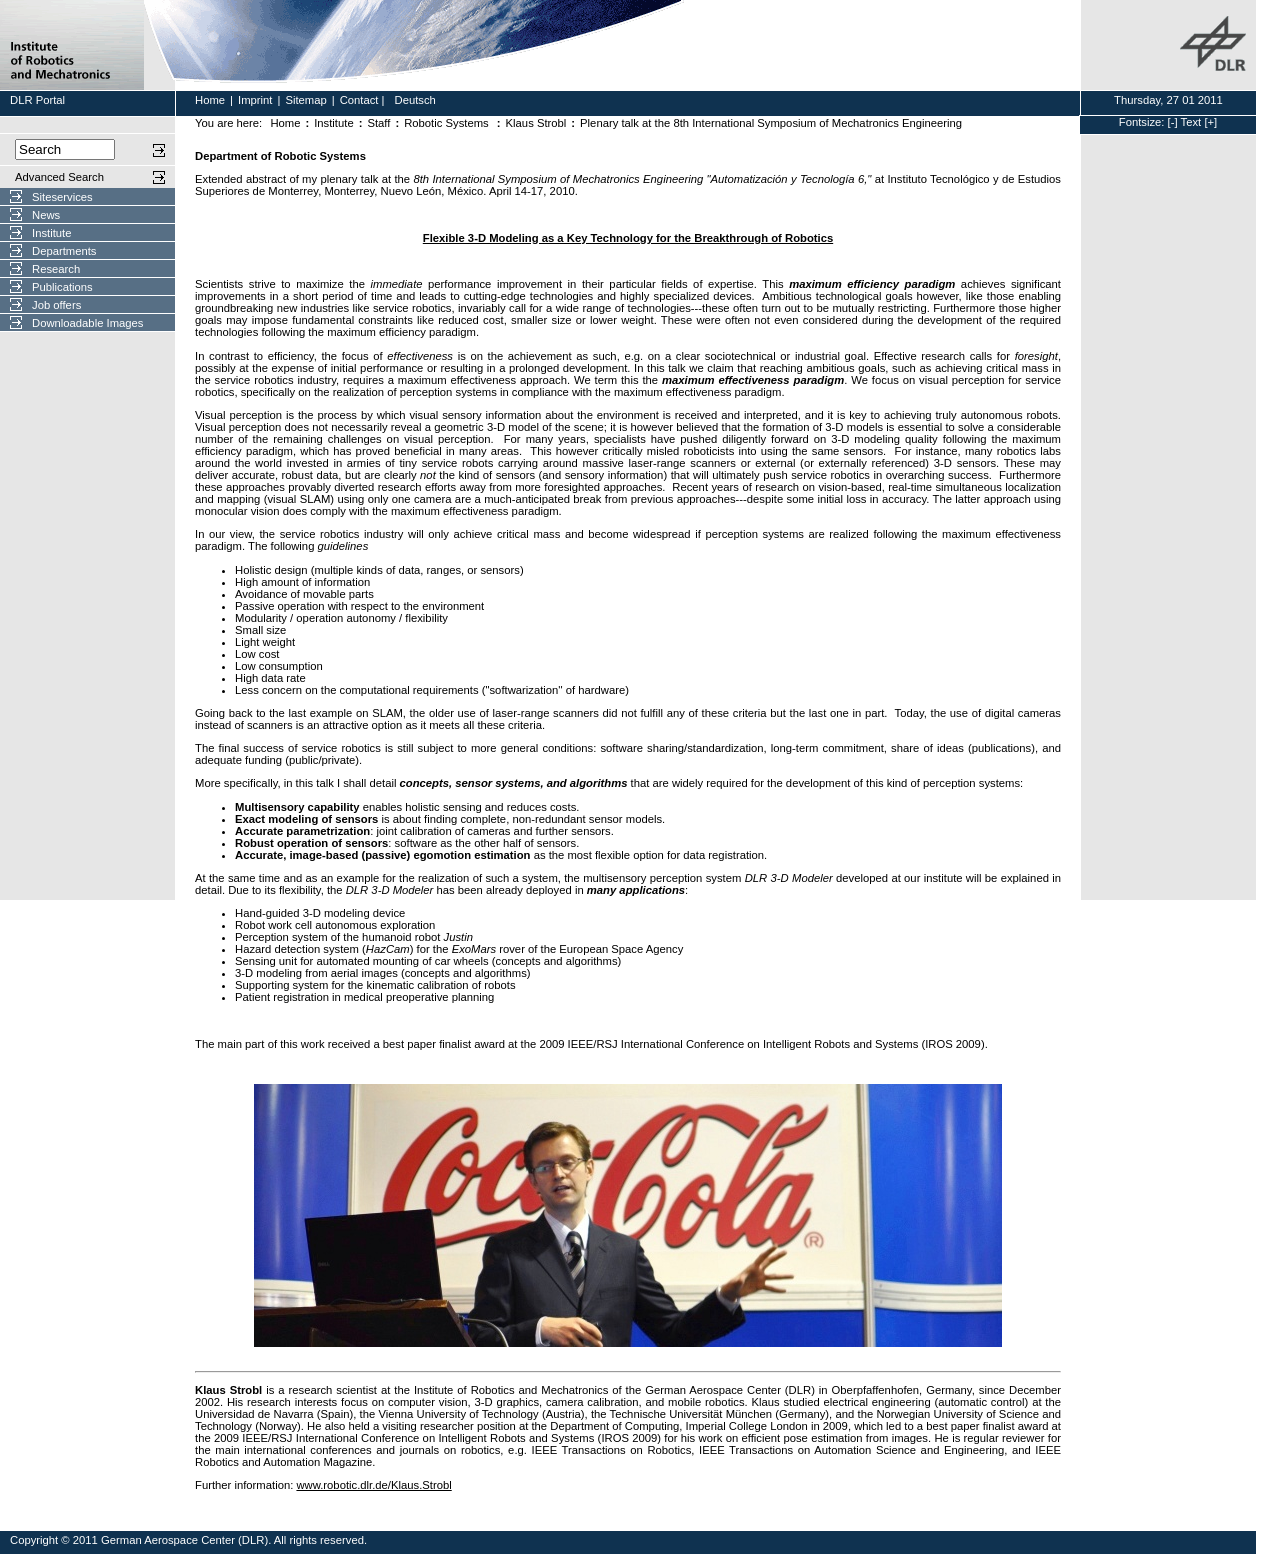
==== klaus.strobl_at6.html @ 9227694e "Add at6 subpage" ====
<!DOCTYPE html PUBLIC "-//W3C//DTD HTML 4.0 Transitional//EN">
<html><head>

<meta http-equiv="Content-Type" content="text/html; charset=windows-1252">
<!-- 
	This website is powered by TYPO3 - inspiring people to share!
	TYPO3 is a free open source Content Management Framework initially created by Kasper Skaarhoj and licensed under GNU/GPL.
	TYPO3 is copyright 1998-2012 of Kasper Skaarhoj. Extensions are copyright of their respective owners.
	Information and contribution at http://typo3.com/ and http://typo3.org/
-->

<!-- base href="http://www.robotic.dlr.de/" -->

<title>DLR Institute of Robotics and Mechatronics: Plenary talk at the 8th International Symposium of Mechatronics Engineering</title>
<meta name="generator" content="TYPO3 4.4 CMS">

<link rel="stylesheet" type="text/css" href="klaus.strobl_at6_files/stylesheet_f0e260846d.css" media="all">



<script src="klaus.strobl_at6_files/javascript_93077bb238.js" type="text/javascript"></script>


<meta name="generator" content="contentXXL Business Content Management System  3.80.2917.25152.1975(.net3.5, AnyCpu, Release) / contentXXL International GmbH / www.contentxxl.de">

        
		<script type="text/javascript">var baseurl='http://www.dlr.de/rm/en/';var tabid=3749;</script>
        
        <link href="klaus.strobl_at6_files/styles.css" type="text/css" rel="stylesheet" media="all">
        <link href="klaus.strobl_at6_files/print.css" type="text/css" rel="stylesheet" media="print">
        

<link rel="stylesheet" type="text/css" href="klaus.strobl_at6_files/styles_002.css">

<link rel="stylesheet" type="text/css" href="klaus.strobl_at6_files/nn.css">

<style type="text/css">
  body { font-size:84%; }
</style>

<script src="klaus.strobl_at6_files/flashdetection.js" type="text/javascript"></script>
<script src="klaus.strobl_at6_files/sizewindow.js" type="text/javascript"></script>
<script src="klaus.strobl_at6_files/mouseover.js" type="text/javascript"></script>

		<script src="klaus.strobl_at6_files/xxlfunctions.js" type="text/javascript"></script>
</head>
<body style="font-size: 84%;" class="dlr" onload="doOnLoad();">

    
    <form name="ctrl0" method="post" action="http://www.dlr.de/rm/en/desktopdefault.aspx" id="ctrl0" enctype="multipart/form-data">
<div>
<input name="__EVENTTARGET" id="__EVENTTARGET" value="" type="hidden">
<input name="__EVENTARGUMENT" id="__EVENTARGUMENT" value="" type="hidden">
<input name="__VIEWSTATE" id="__VIEWSTATE" value="/[base64]" type="hidden">
</div>

<script type="text/javascript">
//<![CDATA[
var theForm = document.forms['ctrl0'];
if (!theForm) {
    theForm = document.ctrl0;
}
function __doPostBack(eventTarget, eventArgument) {
    if (!theForm.onsubmit || (theForm.onsubmit() != false)) {
        theForm.__EVENTTARGET.value = eventTarget;
        theForm.__EVENTARGUMENT.value = eventArgument;
        theForm.submit();
    }
}
//]]>
</script>


    <input name="pathinfo" value="/" type="hidden">
    

<!--
www.dlr.de
xxlfe01.intra.dlr.de
27/01/2011 15:08:00
\\bihmossfs1.intra.dlr.de\ContentXXL\portaldata\52\
-->

<script language="VBScript" type="text/vbscript">
<!-- // Visual basic helper required to detect Flash Player ActiveX control version information
Function VBGetSwfVer(j)
  on error resume next
  Dim swControl, swVersion
  swVersion = 0
  
  set swControl = CreateObject("ShockwaveFlash.ShockwaveFlash." + CStr(j))
  if (IsObject(swControl)) then
    swVersion = swControl.GetVariable("$version")
  end if
  VBGetSwfVer = swVersion
End Function
// -->
</script>


<script language="javascript" type="text/javascript">hasReqestedVersion = DetectFlashVer(0, 0, 0);
</script>




<div style="width: 1056px;" id="dlrHeader" class="bg-metal"><!--###dlrHeader### begin -->
    <div class="headerleft"><!--###headerleft### begin --><a href="http://www.dlr.de/rm/en/desktopdefault.aspx/"><img src="klaus.strobl_at6_files/institutslogo_en.gif" alt="" height="90" border="0" width="144"></a><!--###headerleft### end --></div>
    <div id="ctl00_headermiddlepane" class="headermiddle" style="width:540px;height:90px;vertical-align:top;text-align:left;"><!--###ctl00_headermiddlepane### begin -->




<img title="" alt="" src="klaus.strobl_at6_files/kopfbild_standard.gif" height="90" border="0" hspace="0" width="540">

<!--###ctl00_headermiddlepane### end --></div>
    <div class="headerright"><!--###headerright### begin --><a href="http://www.dlr.de/en" target="_blank"><img src="klaus.strobl_at6_files/dlr_logo.gif" alt="DLR Logo" height="90" border="0" width="66"></a><!--###headerright### end --></div>
<!--###dlrHeader### end --></div>  
<div style="width: 1056px;" id="dlrSiteservice"><!--###dlrSiteservice### begin -->
    <div class="leftsiteservicepane bgc0 border-trb"><!--###leftsiteservicepane bgc0 border-trb### begin --><div class="paddingsiteservicetop"><!--###paddingsiteservicetop### begin --><a style="color:white;" href="http://www.dlr.de/en" class="norm" target="_blank">DLR Portal</a><!--###paddingsiteservicetop### end --></div><!--###leftsiteservicepane bgc0 border-trb### end --></div>
    <div class="siteservicepane bgc0 border-tb"><!--###siteservicepane bgc0 border-tb### begin --><div style="padding-left:195px;padding-right:195px;"><div id="ctl00_siteservicepane" class="paddingsiteservicetop"><!--###ctl00_siteservicepane### begin -->


<span class="paddingsiteservicesides"><a class="siteservice norm" href="http://www.dlr.de/rm/en/desktopdefault.aspx/">Home</a></span><span class="paddingsiteservicesides">|</span><span class="paddingsiteservicesides"><a class="siteservice norm" href="http://www.dlr.de/rm/en/desktopdefault.aspx/tabid-3752/">Imprint</a></span><span class="paddingsiteservicesides">|</span><span class="paddingsiteservicesides"><a class="siteservice norm" href="http://www.dlr.de/rm/en/desktopdefault.aspx/tabid-3753/">Sitemap</a></span><span class="paddingsiteservicesides">|</span><span class="paddingsiteservicesides"><a class="siteservice norm" href="http://www.dlr.de/rm/en/desktopdefault.aspx/tabid-3754/">Contact</a></span>
<span class="paddingsiteservicesides" style="margin-left: -5px;PADDING-right: 10px;">|</span><span style="PADDING-RIGHT: 10px"><a class="siteservice norm" href="http://www.robotic.dlr.de/fileadmin/de/desktopdefault.aspx/">Deutsch</a></span>
<!--###ctl00_siteservicepane### end --></div></div><!--###siteservicepane bgc0 border-tb### end --></div>
    <div class="datepane bgc0 border-tbl"><!--###datepane bgc0 border-tbl### begin --><div class="paddingsiteservicetop fixfontsize"><!--###paddingsiteservicetop fixfontsize### begin -->Thursday, 27 01 2011<!--###paddingsiteservicetop fixfontsize### end --></div><!--###datepane bgc0 border-tbl### end --></div>
<!--###dlrSiteservice### end --></div>
<div style="width: 1056px;" id="dlrBreadcrumb"><!--###dlrBreadcrumb### begin -->
    <div class="leftbreadcrumbpane bg-metal border-r"><!--###leftbreadcrumbpane bg-metal border-r### begin -->&nbsp;<!--###leftbreadcrumbpane bg-metal border-r### end --></div>
    <div id="ctl00_breadcrumbpane" class="breadcrumbpane bg-metal"><!--###ctl00_breadcrumbpane### begin --> 
<div class="paddingbreadcrumbtop" style="PADDING-RIGHT: 195px; PADDING-LEFT: 195px"><!--###paddingbreadcrumbtop### begin -->
<span class="breadcrumbtext">You are here:</span>
<a class="breadcrumbtitle norm" href="http://www.dlr.de/rm/en/desktopdefault.aspx/tabid-3749/">Home</a><span class="breadcrumbspacer">:</span><a class="breadcrumbtitle norm" href="http://www.dlr.de/rm/en/desktopdefault.aspx/tabid-3757/">Institute</a><span class="breadcrumbspacer">:</span><a class="breadcrumbtitle norm" href="http://www.dlr.de/rm/en/desktopdefault.aspx/tabid-3764/">Staff</a><span class="breadcrumbspacer">:</span><a class="breadcrumbtitle norm" href="http://www.dlr.de/rm/en/desktopdefault.aspx/tabid-3858/">Robotic Systems </a><span class="breadcrumbspacer">:</span><a href="http://www.robotic.dlr.de/Klaus.Strobl/" target="_top" onfocus="blurLink(this);" class="breadcrumbtitle norm">Klaus Strobl</a><span class="breadcrumbspacer">:</span><a href="http://www.robotic.dlr.de/264/" target="_top" onfocus="blurLink(this);" class="breadcrumbtitle norm">Plenary talk at the 8th International Symposium of Mechatronics Engineering</a><!--###paddingbreadcrumbtop### end --></div>
<!--###ctl00_breadcrumbpane### end --></div>
   <div class="sizepane bgc0 border-bl" style="text-align:center;"><!--###sizepane bgc0 border-bl### begin -->Fontsize: <a class="siteservice norm" href="javascript:fs(-1);refresh();">[-]</a>  <a class="siteservice norm" href="javascript:fs(84);refresh();">Text</a> <a class="siteservice norm" href="javascript:fs(1);refresh();">[+]</a><!--###sizepane bgc0 border-bl### end --></div>
<!--###dlrBreadcrumb### end --></div>
<div style="width: 1056px;" id="dlrContent"><!--###dlrContent### begin -->
  <div id="ctl00_leftpane" style="position:relative" class="leftpane"><!--###ctl00_leftpane### begin -->




 <!--Module_7-->
<div class="searchform bg-metal border-tb"><!--###searchform bg-metal border-tb### begin -->
<div style="PADDING-BOTTOM: 5px"><input name="ctl00$ctl01$ctl00$go" id="ctl00_ctl01_ctl00_go" src="klaus.strobl_at6_files/next_d.gif" style="border-width:0px;float:right;margin-right:10px;margin-TOP: 5px" type="image"> <input name="ctl00$ctl01$ctl00$query_string" id="ctl00_ctl01_ctl00_query_string" onfocus="this.value='';" value="Search" onkeydown="javascript:keyhandler2('ctl00$ctl01$ctl00$go')" style="width:100px;" type="text"></div><!--###searchform bg-metal border-tb### end --></div>

<table id="ctl00_ctl02_cdvBigView_ctl00" style="width:100%;border-collapse:collapse;" border="0" cellpadding="0" cellspacing="0">
	<tbody><tr>
		<td valign="top"> 
<div class="searchform bg-metal" style="PADDING-BOTTOM: 5px"><!--###searchform bg-metal### begin --><a href="http://www.dlr.de/rm/en/desktopdefault.aspx/tabid-3778/"><img style="FLOAT: right; MARGIN-RIGHT: 10px" alt="" src="klaus.strobl_at6_files/next_d.gif" border="0"></a><a class="fontcolor0 norm" href="http://www.dlr.de/rm/en/desktopdefault.aspx/tabid-3778/">Advanced Search</a><!--###searchform bg-metal### end --></div></td>
	</tr>
</tbody></table> 
<div>


 
<table border="0" cellpadding="0" cellspacing="0" width="100%">
<tbody>
<tr>
<td class="bgcl0 border-b" align="right" width="22">
<div class="space-menu"><!--###space-menu### begin --><a class="siteservice norm" href="http://www.dlr.de/rm/en/desktopdefault.aspx/tabid-3750/"><img alt="" src="klaus.strobl_at6_files/next_w.gif" border="0"></a><!--###space-menu### end --></div></td>
<td class="bgcl0 border-b">
<div class="space-menu"><!--###space-menu### begin --><a class="siteservice norm" href="http://www.dlr.de/rm/en/desktopdefault.aspx/tabid-3750/">Siteservices </a><!--###space-menu### end --></div></td></tr></tbody></table> 
<table border="0" cellpadding="0" cellspacing="0" width="100%">
<tbody>
<tr>
<td class="bgcl0 border-b" align="right" width="22">
<div class="space-menu"><!--###space-menu### begin --><a class="siteservice norm" href="http://www.dlr.de/rm/en/desktopdefault.aspx/tabid-3755/"><img alt="" src="klaus.strobl_at6_files/next_w.gif" border="0"></a><!--###space-menu### end --></div></td>
<td class="bgcl0 border-b">
<div class="space-menu"><!--###space-menu### begin --><a class="siteservice norm" href="http://www.dlr.de/rm/en/desktopdefault.aspx/tabid-3755/">News </a><!--###space-menu### end --></div></td></tr></tbody></table> 
<table border="0" cellpadding="0" cellspacing="0" width="100%">
<tbody>
<tr>
<td class="bgcl0 border-b" align="right" width="22">
<div class="space-menu"><!--###space-menu### begin --><a class="siteservice norm" href="http://www.dlr.de/rm/en/desktopdefault.aspx/tabid-3757/"><img alt="" src="klaus.strobl_at6_files/next_w.gif" border="0"></a><!--###space-menu### end --></div></td>
<td class="bgcl0 border-b">
<div class="space-menu"><!--###space-menu### begin --><a class="siteservice norm" href="http://www.dlr.de/rm/en/desktopdefault.aspx/tabid-3757/">Institute </a><!--###space-menu### end --></div></td></tr></tbody></table> 
<table border="0" cellpadding="0" cellspacing="0" width="100%">
<tbody>
<tr>
<td class="bgcl0 border-b" align="right" width="22">
<div class="space-menu"><!--###space-menu### begin --><a class="siteservice norm" href="http://www.dlr.de/rm/en/desktopdefault.aspx/tabid-3763/"><img alt="" src="klaus.strobl_at6_files/next_w.gif" border="0"></a><!--###space-menu### end --></div></td>
<td class="bgcl0 border-b">
<div class="space-menu"><!--###space-menu### begin --><a class="siteservice norm" href="http://www.dlr.de/rm/en/desktopdefault.aspx/tabid-3763/">Departments </a><!--###space-menu### end --></div></td></tr></tbody></table> 
<table border="0" cellpadding="0" cellspacing="0" width="100%">
<tbody>
<tr>
<td class="bgcl0 border-b" align="right" width="22">
<div class="space-menu"><!--###space-menu### begin --><a class="siteservice norm" href="http://www.dlr.de/rm/en/desktopdefault.aspx/tabid-3758/"><img alt="" src="klaus.strobl_at6_files/next_w.gif" border="0"></a><!--###space-menu### end --></div></td>
<td class="bgcl0 border-b">
<div class="space-menu"><!--###space-menu### begin --><a class="siteservice norm" href="http://www.dlr.de/rm/en/desktopdefault.aspx/tabid-3758/">Research </a><!--###space-menu### end --></div></td></tr></tbody></table> 
<table border="0" cellpadding="0" cellspacing="0" width="100%">
<tbody>
<tr>
<td class="bgcl0 border-b" align="right" width="22">
<div class="space-menu"><!--###space-menu### begin --><a class="siteservice norm" href="http://www.dlr.de/rm/en/desktopdefault.aspx/tabid-3760/"><img alt="" src="klaus.strobl_at6_files/next_w.gif" border="0"></a><!--###space-menu### end --></div></td>
<td class="bgcl0 border-b">
<div class="space-menu"><!--###space-menu### begin --><a class="siteservice norm" href="http://www.dlr.de/rm/en/desktopdefault.aspx/tabid-3760/">Publications </a><!--###space-menu### end --></div></td></tr></tbody></table> 
<table border="0" cellpadding="0" cellspacing="0" width="100%">
<tbody>
<tr>
<td class="bgcl0 border-b" align="right" width="22">
<div class="space-menu"><!--###space-menu### begin --><a class="siteservice norm" href="http://www.dlr.de/rm/en/desktopdefault.aspx/tabid-3759/"><img alt="" src="klaus.strobl_at6_files/next_w.gif" border="0"></a><!--###space-menu### end --></div></td>
<td class="bgcl0 border-b">
<div class="space-menu"><!--###space-menu### begin --><a class="siteservice norm" href="http://www.dlr.de/rm/en/desktopdefault.aspx/tabid-3759/">Job offers </a><!--###space-menu### end --></div></td></tr></tbody></table> 
<table border="0" cellpadding="0" cellspacing="0" width="100%">
<tbody>
<tr>
<td class="bgcl0 border-b" align="right" width="22">
<div class="space-menu"><!--###space-menu### begin --><a class="siteservice norm" href="http://www.dlr.de/rm/en/desktopdefault.aspx/tabid-3761/"><img alt="" src="klaus.strobl_at6_files/next_w.gif" border="0"></a><!--###space-menu### end --></div></td>
<td class="bgcl0 border-b">
<div class="space-menu"><!--###space-menu### begin --><a class="siteservice norm" href="http://www.dlr.de/rm/en/desktopdefault.aspx/tabid-3761/">Downloadable Images </a><!--###space-menu### end --></div></td></tr></tbody></table></div>
<div class="border-bottom-module"><!--###border-bottom-module### begin --><!-- --><!--###border-bottom-module### end --></div>
<div class="content-space-bottom"><!--###content-space-bottom### begin --><!-- --><!--###content-space-bottom### end --></div><!--###ctl00_leftpane### end --></div>
  <div id="ctl00_contentpane" style="position: absolute; top: -18px; left: 0px; padding-top: 35px; padding-left: 195px; padding-right: 195px;"><!--###ctl00_contentpane### begin -->
  <strong>Department of Robotic Systems</strong>
  <div id="main"><a id="c338"></a><p align="justify">Extended abstract of my plenary talk at the <i>8th International Symposium of Mechatronics Engineering "Automatizaci�n y Tecnolog�a 6,"</i> at Instituto Tecnol�gico y de Estudios Superiores de Monterrey, Monterrey, Nuevo Le�n, M�xico. April 14-17, 2010.</p>
<p>&nbsp;</p>
<p></p><center><b><u>Flexible 3-D Modeling as a Key Technology for the Breakthrough of Robotics</u></b></center>
<p></p>
<p>&nbsp;</p>
<p align="justify">Scientists strive to maximize the <i>immediate</i> performance improvement in their particular fields of expertise. This <b><i>maximum efficiency paradigm</i></b>
 achieves significant improvements in a short period of time and leads 
to cutting-edge technologies and highly specialized devices.&nbsp; 
Ambitious technological goals however, like those enabling 
groundbreaking new industries like service robotics, invariably call for
 a wide range of technologies---these often turn out to be mutually 
restricting. Furthermore those higher goals may impose fundamental 
constraints like reduced cost, smaller size or lower weight. These were 
often not even considered during the development of the required 
technologies following the maximum efficiency paradigm.</p>
<p align="justify">In contrast to efficiency, the focus of <i>effectiveness</i> is on the achievement as such, e.g. on a clear sociotechnical or industrial goal. Effective research calls for <i>foresight</i>,
 possibly at the expense of initial performance or resulting in a 
prolonged development. In this talk we claim that reaching ambitious 
goals, such as achieving critical mass in the service robotics industry,
 requires a maximum effectiveness approach. We term this the <b><i>maximum effectiveness paradigm</i></b>.
 We focus on visual perception for service robotics, specifically on the
 realization of perception systems in compliance with the maximum 
effectiveness paradigm.</p>
<p align="justify">Visual perception is the process by which visual 
sensory information about the environment is received and interpreted, 
and it is key to achieving truly autonomous robots. Visual perception 
does not necessarily reveal a geometric 3-D model of the scene; it is 
however believed that the formation of 3-D models is essential to solve a
 considerable number of the remaining challenges on visual 
perception.&nbsp; For many years, specialists have pushed diligently 
forward on 3-D modeling quality following the maximum efficiency 
paradigm, which has proved beneficial in many areas.&nbsp; This however 
critically misled roboticists into using the same sensors.&nbsp; For 
instance, many robotics labs around the world invested in armies of tiny
 service robots carrying around massive laser-range scanners or external
 (or externally referenced) 3-D sensors. These may deliver accurate, 
robust data, but are clearly <i>not</i> the kind of sensors (and sensory
 information) that will ultimately push service robotics in overarching 
success.&nbsp; Furthermore these approaches provably diverted research 
efforts away from more foresighted approaches.&nbsp; Recent years of 
research on vision-based, real-time simultaneous localization and 
mapping (visual SLAM) using only one camera are a much-anticipated break
 from previous approaches---despite some initial loss in accuracy. The 
latter approach using monocular vision does comply with the maximum 
effectiveness paradigm.</p>
<p align="justify">In our view, the service robotics industry will only 
achieve critical mass and become widespread if perception systems are 
realized following the maximum effectiveness paradigm. The following <i>guidelines</i></p>
<p></p><ul><li>Holistic design (multiple kinds of data, ranges, or sensors)</li><li>High amount of information</li><li>Avoidance of movable parts</li><li>Passive operation with respect to the environment</li><li>Modularity / operation autonomy / flexibility</li><li>Small size</li><li>Light weight</li><li>Low cost</li><li>Low consumption</li><li>High data rate</li><li>Less concern on the computational requirements ("softwarization'' of hardware)</li></ul>
<p></p>
<p align="justify">Going back to the last example on SLAM, the older use
 of laser-range scanners did not fulfill any of these criteria but the 
last one in part.&nbsp; Today, the use of digital cameras instead of 
scanners is an attractive option as it meets all these criteria.</p>
<p align="justify">The final success of service robotics is still 
subject to more general conditions: software sharing/standardization, 
long-term commitment, share of ideas (publications), and adequate 
funding (public/private).</p>
<p align="justify">More specifically, in this talk I shall detail <b><i>concepts, sensor systems, and algorithms</i></b> that are widely required for the development of this kind of perception systems:</p>
<p></p><ul> <li><b>Multisensory capability</b> enables holistic sensing and reduces costs. </li> <li><b>Exact modeling of sensors</b> is about finding complete, non-redundant sensor models. </li> <li><b>Accurate parametrization</b>: joint calibration of cameras and further sensors.</li> <li><b>Robust operation of sensors</b>: software as the other half of sensors.</li> <li><b>Accurate, image-based (passive) egomotion estimation</b> as the most flexible option for data registration.</li> </ul>
<p></p>
<p align="justify">At the same time and as an example for the realization of such a system, the multisensory perception system <i>DLR 3-D Modeler</i> developed at our institute will be explained in detail. Due to its flexibility, the <i>DLR 3-D Modeler</i> has been already deployed in <b><i>many applications</i></b>:</p>
<p></p><ul><li>Hand-guided 3-D modeling device</li><li>Robot work cell autonomous exploration</li><li>Perception system of the humanoid robot <i>Justin</i></li><li>Hazard detection system (<i>HazCam</i>) for the <i>ExoMars</i> rover of the European Space Agency</li><li>Sensing unit for automated mounting of car wheels (concepts and algorithms)</li><li>3-D modeling from aerial images (concepts and algorithms)</li><li>Supporting system for the kinematic calibration of robots</li><li>Patient registration in medical preoperative planning</li></ul>
<p></p>
<p><br>
</p>
<p></p><p align="justify">The main part of this work received a best 
paper finalist award at the 2009 IEEE/RSJ International Conference on 
Intelligent Robots and Systems (IROS 2009).</p><br>
<p></p>
<p></p><center><img src="klaus.strobl_at6_files/presentation.jpg"></center><br>
<p></p>
<p></p><hr>
<p></p>
<p align="justify"><b>Klaus Strobl</b> is a research scientist at the 
Institute of Robotics and Mechatronics of the German Aerospace Center 
(DLR) in Oberpfaffenhofen, Germany, since December 2002. His research 
interests focus on computer vision, 3-D graphics, camera calibration, 
and mobile robotics. Klaus studied electrical engineering (automatic 
control) at the Universidad de Navarra (Spain), the Vienna University of
 Technology (Austria), the Technische Universit�t M�nchen (Germany), and
 the Norwegian University of Science and Technology (Norway). He also 
held a visiting researcher position at the Department of Computing, 
Imperial College London in 2009, which led to a best paper finalist 
award at the 2009 IEEE/RSJ International Conference on Intelligent 
Robots and Systems (IROS 2009) for his work on efficient pose estimation
 from images. He is regular reviewer for the main international 
conferences and journals on robotics, e.g. IEEE Transactions on 
Robotics, IEEE Transactions on Automation Science and Engineering, and 
IEEE Robotics and Automation Magazine.</p>
<p></p><p>Further information: <a href="http://www.robotic.dlr.de/Klaus.Strobl" target="_blank">www.robotic.dlr.de/Klaus.Strobl</a></p><p></p></div>
<!--###ctl00_contentpane### end --></div>
  <div id="ctl00_rightpane" class="rightpane"><!--###ctl00_rightpane### begin --><br><div id="right"></div><!--###ctl00_rightpane### end --></div>
<!--###dlrContent### end --></div>
<div class="bgc0 bottom" id="dlrBottom" style="position: absolute; border-top: 1px solid rgb(255, 255, 255); top: 1888px; left: 0px; width: 1056px; z-index: 1000;"><!--###dlrBottom### begin -->
<div style="padding-left:10px;padding-right:195px;padding-top:3px;"><span style="FONT-WEIGHT: normal; COLOR: #ffffff;">
Copyright � 2011 German Aerospace Center (DLR). All rights reserved.</span></div>
<!--###dlrBottom### end --></div>
<div style="width: 1056px; height: 1678px;" id="dlrOverall"><!--###dlrOverall### begin -->
		<div id="background-left"><!--###background-left### begin --><!-- --><!--###background-left### end --></div>
		<div id="background-right"><!--###background-right### begin --><!-- --><!--###background-right### end --></div>
<!--###dlrOverall### end --></div>










    <a id="submitbutton" href="javascript:__doPostBack('submitbutton','')" style="display:none"></a>
    
    
    </form>





</body></html>
---- klaus.strobl_at6_files/stylesheet_f0e260846d.css ----
/* default styles for extension "tx_sixpack_pi1" */
   .tx-sixpack-pi1-text  { 
      font-weight: bold; margin-bottom: 10px; 
      font-family: verdana, arial, sans-serif;
   }
   
   td.tx_sixpack_pi1-yearnavi {
	   background-color: #7ca6a6; color: white; font-weight: bold;
      font-family: verdana, arial, sans-serif;
   }
   td.tx_sixpack_pi1-pagenavi {
	   background-color: #c9dbd8; color: black; font-weight: bold;
      font-family: verdana, arial, sans-serif;
   }
   td.tx_sixpack_pi1-bibtitle {
	   background-color: #999999; color: white; font-weight: bold;
      font-family: verdana, arial, sans-serif;
      font-size: 14px;
   }
   td.tx_sixpack_pi1-item-0 {
	   background-color: #e6f2f2; color: black;
   }
   td.tx_sixpack_pi1-item-1 {
	   background-color: #ffffff; color: black;
   }
   td.tx_sixpack_pi1-preview {
	   background-color: #c9dbd8; color: black;
   }
/* default styles for extension "tx_quickpoll" */
		.tx-quickpoll-pi1 .pollbar { BACKGROUND: url(/typo3conf/ext/quickpoll/pi1/pollbar.gif) repeat-x left center;}
		.tx-quickPoll-pi1 .polltable{WIDTH: 100%;}
		.tx-quickPoll-pi1 h2 {font-size:11px;}
		.tx-quickPoll-pi1 TH {
							/* make it solid */
		  					text-transform:uppercase;
		  					margin-bottom:10px;
							/* indent from left */  
		  					padding-left:4px;}
		.tx-quickPoll-pi1 .pollquestion {PADDING-BOTTOM: 3px;}
		.tx-quickPoll-pi1 .pollanswer {vertical-align: -20%;BORDER: none;}
		.tx-quickPoll-pi1 .polltotal {text-align:center;PADDING-TOP: 6px;}
		.tx-quickPoll-pi1 .pollresulttext {padding-top: 6px;}
---- klaus.strobl_at6_files/styles.css ----
.Zwischenueberschrift { 
color:#808080;
font-weight:bold;}
.Hervorhebung { 
color:#808080;
font-weight:bold;}
---- klaus.strobl_at6_files/styles_002.css ----
div.feat0 { 
border:1px solid #0f3250;
background-color:#576f85;
}
div.bg-metal { 
background-image:url(../../../portaldata/2/resources/intern/background-x.gif);
background-repeat:repeat-x;
}
.bgcrosetta0 { 
background-color:#194494;
color:#FFFFFF;}
.bgcl8 { 
background-color:#4F6CA4;
color:#FFFFFF;}
div.contentimagecenter { 
margin-left: 15px;
margin-right: 15px;
margin-bottom:15px;}
.contentimageleft { 
margin-right: 15px;
margin-bottom:15px;
}
.contentimageright { 
margin-left: 15px;
margin-bottom:15px;
}
.contentimagecenter { 
margin-left: 15px;
margin-right: 15px;


}
.bgc9 { 
background-color:#AA0203;
color:#FFFFFF;}
.bgcl9 { 
background-color:#B53F3F;
color:#FFFFFF;}
.bausteincell { 
padding-right:20px;
padding-left:2px;
padding-top:2px;
padding-bottom:2px;
border-top:solid 1px #D5D5D7;
border-bottom:solid 1px #D5D5D7;
}
.bausteinhead { 
background-color:#E6E6E6;
border-top:solid 1px #A4A8AB;
border-bottom:solid 1px #A4A8AB;
}
.baustein { 
background-color:#FFFFFF;
}
.contentimagetext100 { 
background-color:#F3F3F3;
border-top:1px solid #ffffff;
padding: 5px;
width:106px;
font-size:84%;}
.contentimagetext150 { 
background-color:#F3F3F3;
border-top:1px solid #ffffff;
padding: 5px;
width:156px;
font-size:84%;}
.contentimagetext300 { 
background-color:#F3F3F3;
border-top:1px solid #ffffff;
padding: 5px;
width:306px;
font-size:84%;}
.contentimagetext380 { 
background-color:#F3F3F3;
border-top:1px solid #ffffff;
padding: 5px;
width:386px;
font-size:84%;}
.bottom { 
height:23px;
min-height:23px;}
.bgc3 { 
background-color:#640000;
color:#FFFFFF;}
.bgc4 { 
background-color:#006437;
color:#FFFFFF;}
.bgc5 { 
background-color:#005A87;
color:#FFFFFF;}
.bgc6 { 
background-color:#5A2261;
color:#FFFFFF;}
table { 
font-size:100%;}
.news-preview-padding { 
PADDING-RIGHT:20px; 
PADDING-LEFT:15px}
h2 { 
font-size:100%;
display:inline;
padding:0px;
margin:0px;}
.fontcolor5 { 
color:#053c73;}
.fontcolor6 { 
color:#5A2261;}
.bgc-dark { 
background-color:#F3F3F3;}
.news-description-padding { 
PADDING-RIGHT: 10px; 
PADDING-LEFT: 10px}
.news-feature-padding { 
PADDING-top:20px; 
PADDING-RIGHT:20px; 
PADDING-bottom:0px;
PADDING-LEFT:15px;}
div.border-bottom-module { 
FONT-SIZE: 0px; 
LINE-HEIGHT: 0px;
height:3px;}
div.image-feat { 
padding-top:23px;}
.sitemap-back { 
background-color:#F3F3F3;}
.sitemap-2w { 
width:240px;}
.sitemap-3w { 
width:220px;}
div.clear { 
clear:both;}
div.feat3 { 
border:1px solid #640000;
background-color:#833333;
}
div.feat4 { 
border:1px solid #006437;
background-color:#4C9373;
}
div.feat5 { 
border:1px solid #005a87;
background-color:#337B9F;
}
div.feat6 { 
border:1px solid #876A96;
background-color:#5A2261;
}
.sitemappadding { 
padding-left:5px;
padding-top:2px;
padding-right:5px}
.searchheader { 
background-color:#F3F3F3;
font-weight:bold;
}
input.contact { 
width:270px;
}
.error { 
color:#ff0000;
font-weight:bold;}
.contactlabel { 
padding-left:20px;
width:100px;}
.contentimagetext { 
background-color:#F3F3F3;
border-top:1px solid #ffffff;
padding: 5px;
width:206px;
font-size:84%;}
.contentimage { 
background-color:#F3F3F3;
border-top: 1px solid #F3F3F3;
width:206px;
text-align:center;

}
div.contentimageleft { 
margin-right: 15px;
margin-bottom:15px;}
div.content-space-bottom-news { 
padding-bottom:15px;
FONT-SIZE: 0px; 
LINE-HEIGHT: 0px;}
.Zwischenueberschrift { 
color:#808080;
font-weight:bold;
}
.bausteinalt { 
background-color:#F3F3F3;
}
.bausteinheadcell { 
padding-right:20px;
padding-left:2px;
padding-top:2px;
padding-bottom:2px;
border-top:solid 1px #A4A8AB;
border-bottom:solid 1px #A4A8AB;
}
.fontcolor2 { 
color:#CD7D0A;}
.fontcolor3 { 
color:#640000;}
.fontcolor4 { 
color:#006437;}
h1 { 
font-size:100%;
padding:0px;
margin:0px;
display:inline;}
p { 
padding-top:0px;}
.border-bl { 
border-bottom:1px solid #FFFFFF;
border-left:1px solid #FFFFFF;}
.paddingrelatedcontent { 
padding-top:2px;
padding-bottom:1px;
padding-left:10px;}
.bgc-menu { 
background-color:#BEC3C3;}
.fontcolor-mouseover, .fontcolor-light { 
color:#FFFFFF;}
.mmover { 
cursor:pointer;}
div.feat1 { 
border:1px solid #0f3250;
background-color:#576f85;
}
.sitemap-height { 
height:18px;}
div.feat2 { 
border:1px solid #CD7D0A;
background-color:#DA9E47;
}
a img.preview { 
border:3px double #000000;
}
.img200 { 
/*width:17.65em;*/
width:200px;}
.xxx_linkborder { 
border:solid 1px #E6E6E6;
margin-top:4px;


}
textarea.contact { 
width:320px;
}
.bgcsitemap { 
background-color:#E6E6E6;
}
div.contentimageright { 
margin-left: 15px;
margin-bottom:15px;}
body.dlr { 
background-color:#FFFFFF;
}
.leftpane { 
z-index:10;
position:absolute;
top:0px;
left:0px;
width:175px;
height:100%;}
.rightpane { 
z-index:10;
position:absolute;
top:0px;
right:0px;
width:175px;}
html, body { 
font-family:verdana,arial;
font-size:84%;
margin:0px;
padding:0px;}
.bgc0 { 
background-color:#0F3250;
color:#FFFFFF;}
.bgc-spacer { 
background-color:#FFFFFF;}
#dlrSiteservice { 
position:absolute;
top:90px;
left:0px;
width:100%;
z-index:10;}
div.contentpane { 
position:relative;
top:-18px;
left:0px;
padding-top:35px;
padding-left:195px;
padding-right:195px;
overflow:auto;}
div.siteservicepane { 
z-index:5;
position:absolute;
top:0px;
left:0px;
width:100%;
height:25px;
}
.border-b { 
border-bottom:1px solid #FFFFFF;}
.border-t { 
border-top:1px solid #FFFFFF;}
.border-r { 
border-right:1px solid #FFFFFF;}
.border-l { 
border-left:1px solid #FFFFFF;}
.border-trb { 
border-top:1px solid #FFFFFF;
border-right:1px solid #FFFFFF;
border-bottom:1px solid #FFFFFF;
}
.border-tbl { 
border-top:1px solid #FFFFFF;
border-bottom:1px solid #FFFFFF;
border-left:1px solid #FFFFFF;}
.border-tb { 
border-top:1px solid #FFFFFF;
border-bottom:1px solid #FFFFFF;}
div.datepane { 
z-index:10;
position:absolute;
top:0px;
right:0px;
width:175px;
height:25px;
text-align:center;
}
#dlrBreadcrumb { 
position:absolute;
top:115px;
left:0px;
width:100%;
z-index:15;}
div.sizepane { 
z-index:10;
position:absolute;
top:0px;
right:0px;
width:176px;
height:18px;
text-align:center;
color:#FFFFFF;}
div.breadcrumbpane { 
z-index:5;
position:absolute;
top:0px;
left:0px;
width:100%;
height:18px;
overflow:hidden;
}
.breadcrumbtext { 
color:#000000;
padding-right:5px;
}
span.breadcrumbspacer { 
color:#000000;
font-weight:bold;
text-decoration:none;
padding-left:5px;
padding-right:5px;}
.paddingbreadcrumbtop { 
margin-top:2px;}
#dlrContent { 
position:absolute;
top:133px;
left:0px;
width:100%;
z-index:10;}
.paddingsiteservicesides { 
padding-right:5px;}
div.headerleft { 
position:absolute;
top:0px;
left:0px;
}
div.headerright { 
position:absolute;
top:0px;
right:10px;
text-align:right;}
div.headermiddle { 
position:absolute;
top:0px;
left:144px;}
.bgc1 { 
background-color:#0F3250;
color:#FFFFFF;}
div.space-menu { 
padding-top:2px;
padding-left:10px;
padding-bottom:2px;}
.bgcl0 { 
background-color:#576F85;
color:#FFFFFF;}
.bgcl1 { 
background-color:#576F85;
color:#FFFFFF;}
.bgcl2 { 
background-color:#DA9E47;
color:#FFFFFF;}
.bgcl3 { 
background-color:#833333;
color:#FFFFFF;}
.bgcl4 { 
background-color:#4C9373;
color:#FFFFFF;}
.bgcl5 { 
background-color:#337B9F;
color:#FFFFFF;}
.bgcl6 { 
background-color:#876A96;
color:#FFFFFF;}
.font-bold { 
font-weight:bold;}
#background-left { 
position:absolute;
top:0px;
left:0px;
width:175px;
height:100%;
background-color:#e6e6e6;
z-index:100;
}
#background-right { 
position:absolute;
top:0px;
right:0px;
width:175px;
height:100%;
background-color:#e6e6e6;
z-index:100;
empty-cells:show;}
#dlrOverall { 
position:absolute;
top:0px;
left:0;
width:100%;
height:100%;
z-index:0;}
span.space-menu { 
padding-right:10px;}
div.searchform { 
padding-top:5px;
padding-left:15px;}
div { 
}
div.box-top { 
BORDER-RIGHT: #a4a7ab 1px solid;
BORDER-TOP: #a4a7ab 1px solid;
BORDER-LEFT: #a4a7ab 1px solid;
width:auto;
HEIGHT:12px;}
div.box-bottom { 
BORDER-RIGHT: #a4a7ab 1px solid;
BORDER-LEFT: #a4a7ab 1px solid;
WIDTH: auto;
BORDER-BOTTOM: #a4a7ab 1px solid; HEIGHT: 12px;
}
div.content-space-bottom { 
padding-bottom:7px;
FONT-SIZE: 0px; 
LINE-HEIGHT: 0px;}
.fontcolor1  { 
color:#0F3250;}
.newsdate { 
font-style:italic;}
.sitemap-1w { 
width:160px;}
div.leftsiteservicepane { 
z-index:10;
position:absolute;
top:0px;
left:0px;
width:175px;
height:25px;
padding-left:10px;}
.paddingsiteservicetop { 
margin-top:3px;}
div.leftbreadcrumbpane { 
z-index:10;
position:absolute;
top:0px;
left:0px;
width:175px;
height:18px;}
.bg-metal { 
background-image:url(../../../portaldata/2/resources/intern/background-x.gif);
background-repeat:repeat-x;
}
#dlrHeader { 
position:absolute;
top:0px;
left:0px;
width:100%;
height:90px;
z-index:5;}
.bgc2 { 
background-color:#CD7D0A;
color:#FFFFFF;}
.bgc8 { 
background-color:#194494;
color:#FFFFFF;}
.bgc10 { 
background-color:#C9510B;
color:#FFFFFF;}
.bgcl10 { 
background-color:#CA7647;
color:#FFFFFF;}
.fontcolor8 { 
color:#194494;}
.fontcolor9 { 
color:#AA0203;}
.fontcolor10 { 
color:#C9510B;}
.fixfontsize { 
}
.Hervorhebung { 
color:#808080;
font-weight:bold;
}
.bgc11 { 
background-color:#066AA6;
color:#FFFFFF;}
.contentimagetext250 { 
background-color:#F3F3F3;
border-top:1px solid #ffffff;
padding: 5px;
width:256px;
font-size:84%;}
.bgcl11 { 
background-color:#4388B2;
color:#FFFFFF;}
.sitemap-border2 { 
BORDER-TOP:#fff 1px solid;  
BORDER-LEFT: #fff 1px solid;
}
.sitemap-border3 { 
BORDER-TOP:#fff 5px solid;
}
.sitemap-border4 { 
BORDER-LEFT:#fff 1px solid;  
}
.sitemap-border5 { 
BORDER-TOP:#fff 1px solid;
}
.visible10 { 
display:inline;
}
body.textonly { 
}
.bgc-menu3 { 
background-color:#E6E6E6;}
.contactformbg { 
BACKGROUND-COLOR:#e3e3e3;
}
.body.textonly .contactformbg { 
BACKGROUND-COLOR:transparent;}
.body.textonly .bgc-dark { 
background-color:transparent;}
div.feat13 { 
background-color:#876A96;}
a.textonlyimagelink { 
text-decoration:underline;}
.body.textonly input.image { 
visibility:hidden;
display:none;}
.bildbaustein { 
BORDER-RIGHT:#e6e6e6 1px solid; 
PADDING-RIGHT:2px; 
BORDER-TOP:#e6e6e6 1px solid; 
PADDING-LEFT:2px; 
PADDING-BOTTOM:2px; 
BORDER-LEFT:#e6e6e6 1px solid; 
PADDING-TOP:2px; 
BORDER-BOTTOM:#e6e6e6 1px solid; 
BACKGROUND-COLOR:#f3f3f3;}
.bildbausteinheader { 
BORDER-TOP:#f3f3f3 3px solid;
WIDTH:1%;}
.bildbausteinfooter { 
PADDING-RIGHT: 5px; 
BORDER-TOP:#ffffff 1px solid; 
PADDING-LEFT: 5px; 
FONT-SIZE: 84%; 
PADDING-BOTTOM:5px; 
PADDING-TOP:5px; 
BACKGROUND-COLOR:#f3f3f3;}
.bildbausteinseparator { 
PADDING-BOTTOM:5px; 
COLOR:#ffffff; 
PADDING-TOP: 5px; 
BACKGROUND-COLOR: #ffffff;}
.div.feat8 { 
background-color:#4F6CA4;}
div.feat9 { 
background-color:#B53F3F;

}
div.feat10 { 
background-color:#CA7647;}
.invisible { 
display:none;}
.invisible10 { 
display:none;}
.sitemap-border1 { 
BORDER-TOP:#fff 6px solid;
}
.bgc13 { 
background-color:#5A2261;
color:#FFFFFF;}
.contentimagetext120 { 
background-color:#F3F3F3;
border-top:1px solid #ffffff;
padding: 5px;
width:126px;
font-size:84%;
}
.contentimagetext320 { 
background-color:#F3F3F3;
border-top:1px solid #ffffff;
padding: 5px;
width:326px;
font-size:84%;}
.news-abstract-padding { 
PADDING-RIGHT:15px; 
PADDING-LEFT:15px;}
div.level1 { 
padding-left:0px;}
div.level2 { 
padding-left:30px;}
div.level3 { 
padding-left:60px;}
a.hidelink1 { 
display:none;}
div.mycloud { 
padding-left: 20px;padding-right: 20px;}
div.mycloud a { 
display:inline;}
a.mycloud1 { 
font-size:  6px;}
a.mycloud2 { 
font-size:  8px;}
.fontcolor11 { 
color:#066AA6;}
a.mycloud3 { 
font-size: 10px;}
a.mycloud4 { 
font-size: 12px;}
a.mycloud5 { 
font-size: 16px;}
a.mycloud6 { 
font-size: 20px;}
.bgcl13 { 
background-color:#876A96;
color:#FFFFFF;}
.fontcolor13 { 
color:#5A2261;}
div.feat14 { 
background-color:#876A96;}
div.category a.node { 
text-transform: uppercase;
}
body.textonly embed { 
visibility:hidden;  
display:none;
}
body.textonly img { 
visibility:hidden; 
display:none;
}
.bgc-menu3n { 
background-color:#E6E6E6;}
.bgc-menu4n { 
background-color:#e2e4e4;}
div.box-top-toggle { 
width:auto;
HEIGHT:12px;}
body { 
background-color:#fff;
color:#000;}
.contentimagetext560 { 
background-color:#F3F3F3;
border-top:1px solid #ffffff;
padding: 5px;
width:566px;
font-size:84%;}
div.feat11 { 
border:#066AA6;
background-color:#4388B2;}
.fontcolor14 { 
color:#071048;}
.bgc14 { 
background-color:#07104B;
color:#FFFFFF;}
.bgcl14 { 
background-color:#405F8B;
color:#FFFFFF;}
.bgc-menu2n { 
background-color:#bec3c3;}
td.background-left { 
background-color:#e6e6e6;}
td.background-right { 
background-color:#e6e6e6;}
div.toggle ul { 
margin:0;
padding:3px 0; 
border-bottom: 1px solid #a4a7ab; 
}
div.toggle ul li { 
list-style:none;
margin:0;
display:inline;
}
div.toggle ul li a { 
background-color:#F3F3F3;
padding:3px;
border-top:1px solid #a4a7ab;
border-left:1px solid #a4a7ab;
border-right:1px solid #a4a7ab;
text-decoration: none;
}
div.toggle ul li a.active { 
font-weight:bold;
text-decoration:none;
border-bottom: 1px solid #f3f3f3;
}
.contentimagetext570 { 
background-color:#F3F3F3;
border-top:1px solid #ffffff;
padding: 5px;
width:576px;
font-size:84%;}
a:link { 
text-decoration:underline;
color:#000000;
}
a.xxx_img:link { 
border:solid 1px #e6e6e6;
padding:1px;

}
a.norm:link { 
text-decoration:none;
}
a.breadcrumbtitle:link { 
color:#000000;
text-decoration:none;}
a.siteservice:link { 
color:#FFFFFF;
}
a.imagelink:link { 
text-decoration:none;}
a.mycloud1:link { 
text-decoration: none;}
a.mycloud2:link { 
text-decoration: none;}
a.mycloud3:link { 
text-decoration: none;}
a.mycloud4:link { 
text-decoration: none;}
a.mycloud5:link { 
text-decoration: none;}
a.mycloud6:link { 
text-decoration: none;}
a:visited { 
text-decoration:underline;
color:#000000;}
a.xxx_img:visited { 
border:solid 1px #e6e6e6;
padding:1px;
}
a.norm:visited { 
text-decoration:none;}
a.siteservice:visited { 
color:#FFFFFF;
}
a.breadcrumbtitle:visited { 
color:#000000;
text-decoration:none;}
a.imagelink:visited { 
text-decoration:none;}
a.xxx_img:hover { 
border:solid 1px #000000;
padding:1px;

}
a.fontcolor-light:hover { 
color:#ffffff;}
a:hover { 
text-decoration:underline;
color:#000000;}
a.norm:hover { 
text-decoration:underline;}
a.breadcrumbtitle:hover { 
color:#000000;
text-decoration:underline;}
a.siteservice:hover { 
color:#FFFFFF;
}
a.imagelink:hover { 
text-decoration:none;}
a.mycloud1:hover { 
text-decoration: underline;}
a.mycloud2:hover { 
text-decoration: underline;}
a.mycloud3:hover { 
text-decoration: underline;}
a.mycloud4:hover { 
text-decoration: underline;}
a.mycloud5:hover { 
text-decoration: underline;}
a.mycloud6:hover { 
text-decoration: underline;}
---- klaus.strobl_at6_files/nn.css ----
div.table {	display:table; }
div.tr    {	display:table-row; }
div.td    {	display:table-cell; VERTICAL-ALIGN: top; }
div.in    {	display:inline; }

div.sizepane {
z-index:10;
position:absolute;
top:0px;
right:0px;
width:176px;
height:18px;
text-align:center;
}

.border-bl
{
border-top:1px solid #FFFFFF;
}

div.bottom 
{
 height:auto;
}

img.mouseout   { border:solid 1px #E6E6E6; padding:2px; margin-top:5px; }
img.mouseover  { border:solid 1px #000000; padding:2px; margin-top:5px; }


.contentimagetext { width:197; }
.contentimagetext100 { width:97; }
.contentimagetext150 { width:147; }
.contentimagetext250 { width:247; }
.contentimagetext300 { width:297; }
.contentimagetext320 { width:317; }
.contentimagetext380 { width:377; }
.contentimagetext560 { width:557; }
.contentimagetext570 { width:567; }

div.leftsiteservicepane
{
	width:165px;
}
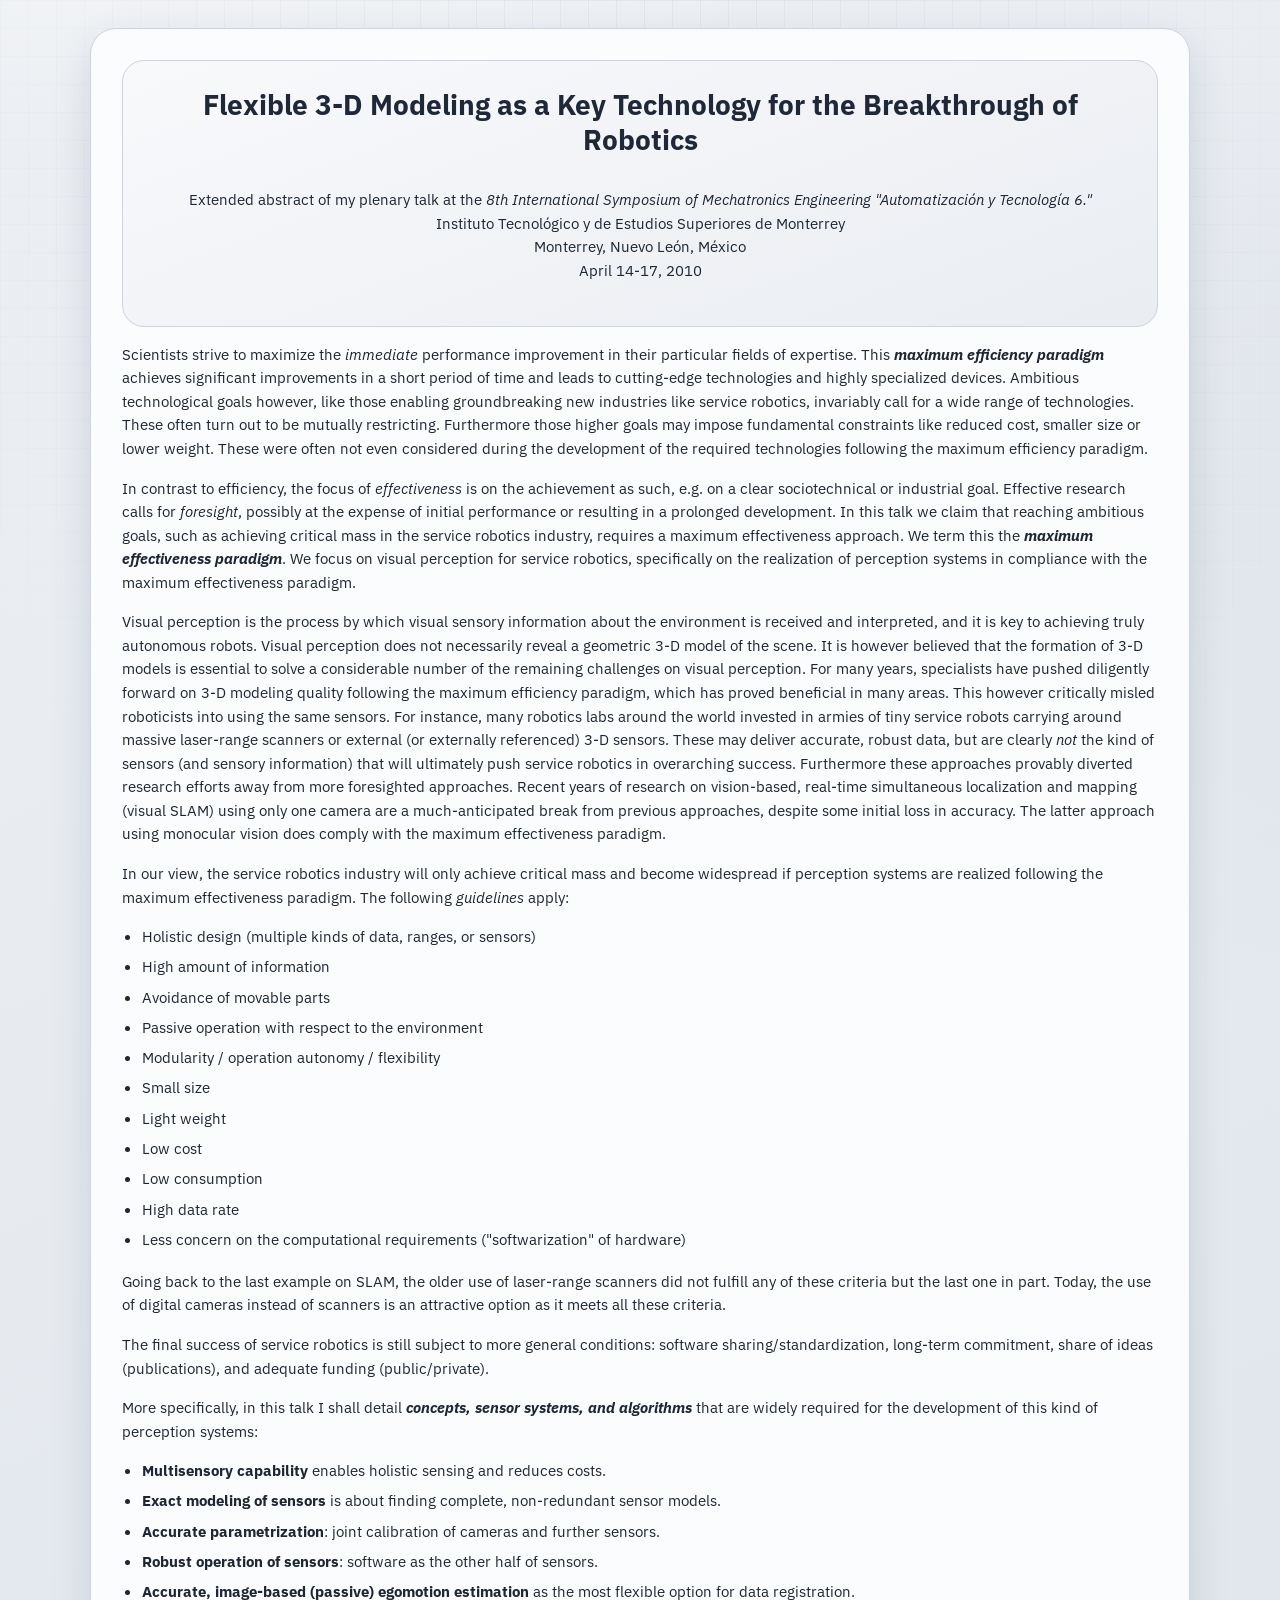
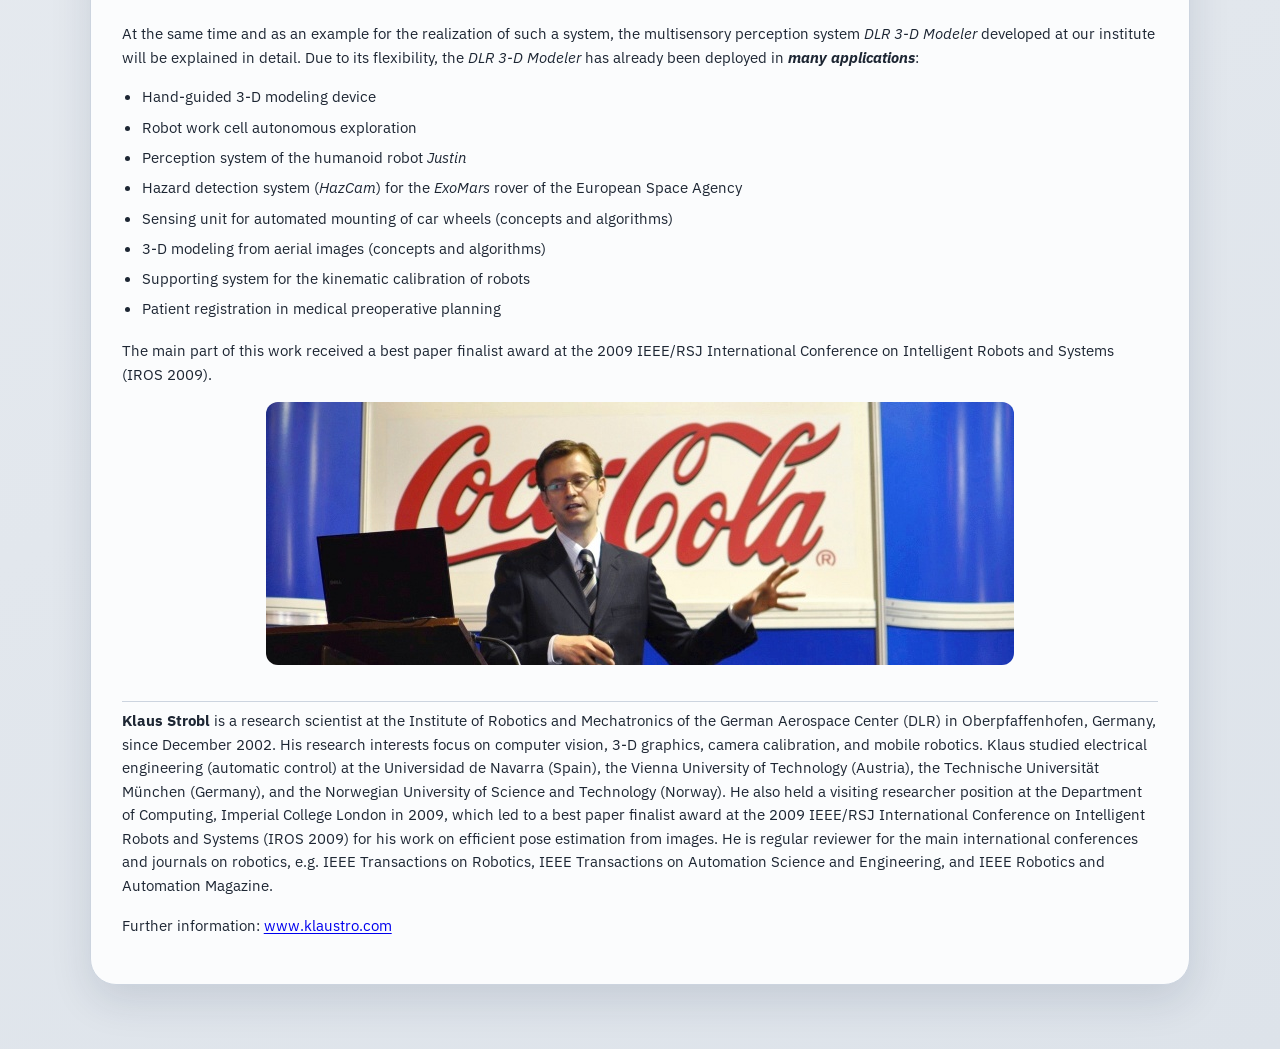
==== commit d61661dd: "Format at6 talk" ====
--- a/klaus.strobl_at6.html
+++ b/klaus.strobl_at6.html
@@ -1,339 +1,85 @@
-<!DOCTYPE html PUBLIC "-//W3C//DTD HTML 4.0 Transitional//EN">
-<html><head>
+<!doctype html>
+<html lang="en">
+<head>
+  <meta charset="utf-8">
+  <meta name="viewport" content="width=device-width, initial-scale=1">
+  <title>Flexible 3-D Modeling at AT6 | Klaus H. Strobl</title>
+  <meta name="description" content="Extended abstract of the plenary talk at the 8th International Symposium of Mechatronics Engineering (AT6).">
+  <link rel="preconnect" href="https://fonts.googleapis.com">
+  <link rel="preconnect" href="https://fonts.gstatic.com" crossorigin>
+  <link href="https://fonts.googleapis.com/css2?family=IBM+Plex+Sans:wght@400;500;600;700&display=swap" rel="stylesheet">
+  <link rel="stylesheet" href="klaus.strobl_at6_files/styles.css">
+</head>
+<body>
+<div class="page-shell">
+<main class="content">
+<table class="hero-single" cellspacing="0" cellpadding="0" style="width:100%; text-align:center;">
+  <tbody>
+    <tr>
+      <td>
+        <h1>Flexible 3-D Modeling as a Key Technology for the Breakthrough of Robotics</h1><br>
+        <p>Extended abstract of my plenary talk at the <i>8th International Symposium of Mechatronics Engineering &quot;Automatizaci&oacute;n y Tecnolog&iacute;a 6.&quot;</i><br>Instituto Tecnol&oacute;gico y de Estudios Superiores de Monterrey<br>Monterrey, Nuevo Le&oacute;n, M&eacute;xico<br>April 14-17, 2010</p>
+      </td>
+    </tr>
+  </tbody>
+</table>
 
-<meta http-equiv="Content-Type" content="text/html; charset=windows-1252">
-<!-- 
-	This website is powered by TYPO3 - inspiring people to share!
-	TYPO3 is a free open source Content Management Framework initially created by Kasper Skaarhoj and licensed under GNU/GPL.
-	TYPO3 is copyright 1998-2012 of Kasper Skaarhoj. Extensions are copyright of their respective owners.
-	Information and contribution at http://typo3.com/ and http://typo3.org/
--->
+<p>Scientists strive to maximize the <i>immediate</i> performance improvement in their particular fields of expertise. This <b><i>maximum efficiency paradigm</i></b> achieves significant improvements in a short period of time and leads to cutting-edge technologies and highly specialized devices. Ambitious technological goals however, like those enabling groundbreaking new industries like service robotics, invariably call for a wide range of technologies. These often turn out to be mutually restricting. Furthermore those higher goals may impose fundamental constraints like reduced cost, smaller size or lower weight. These were often not even considered during the development of the required technologies following the maximum efficiency paradigm.</p>
 
-<!-- base href="http://www.robotic.dlr.de/" -->
+<p>In contrast to efficiency, the focus of <i>effectiveness</i> is on the achievement as such, e.g. on a clear sociotechnical or industrial goal. Effective research calls for <i>foresight</i>, possibly at the expense of initial performance or resulting in a prolonged development. In this talk we claim that reaching ambitious goals, such as achieving critical mass in the service robotics industry, requires a maximum effectiveness approach. We term this the <b><i>maximum effectiveness paradigm</i></b>. We focus on visual perception for service robotics, specifically on the realization of perception systems in compliance with the maximum effectiveness paradigm.</p>
 
-<title>DLR Institute of Robotics and Mechatronics: Plenary talk at the 8th International Symposium of Mechatronics Engineering</title>
-<meta name="generator" content="TYPO3 4.4 CMS">
+<p>Visual perception is the process by which visual sensory information about the environment is received and interpreted, and it is key to achieving truly autonomous robots. Visual perception does not necessarily reveal a geometric 3-D model of the scene. It is however believed that the formation of 3-D models is essential to solve a considerable number of the remaining challenges on visual perception. For many years, specialists have pushed diligently forward on 3-D modeling quality following the maximum efficiency paradigm, which has proved beneficial in many areas. This however critically misled roboticists into using the same sensors. For instance, many robotics labs around the world invested in armies of tiny service robots carrying around massive laser-range scanners or external (or externally referenced) 3-D sensors. These may deliver accurate, robust data, but are clearly <i>not</i> the kind of sensors (and sensory information) that will ultimately push service robotics in overarching success. Furthermore these approaches provably diverted research efforts away from more foresighted approaches. Recent years of research on vision-based, real-time simultaneous localization and mapping (visual SLAM) using only one camera are a much-anticipated break from previous approaches, despite some initial loss in accuracy. The latter approach using monocular vision does comply with the maximum effectiveness paradigm.</p>
 
-<link rel="stylesheet" type="text/css" href="klaus.strobl_at6_files/stylesheet_f0e260846d.css" media="all">
+<p>In our view, the service robotics industry will only achieve critical mass and become widespread if perception systems are realized following the maximum effectiveness paradigm. The following <i>guidelines</i> apply:</p>
+<ul>
+  <li>Holistic design (multiple kinds of data, ranges, or sensors)</li>
+  <li>High amount of information</li>
+  <li>Avoidance of movable parts</li>
+  <li>Passive operation with respect to the environment</li>
+  <li>Modularity / operation autonomy / flexibility</li>
+  <li>Small size</li>
+  <li>Light weight</li>
+  <li>Low cost</li>
+  <li>Low consumption</li>
+  <li>High data rate</li>
+  <li>Less concern on the computational requirements (&quot;softwarization&quot; of hardware)</li>
+</ul>
 
+<p>Going back to the last example on SLAM, the older use of laser-range scanners did not fulfill any of these criteria but the last one in part. Today, the use of digital cameras instead of scanners is an attractive option as it meets all these criteria.</p>
 
+<p>The final success of service robotics is still subject to more general conditions: software sharing/standardization, long-term commitment, share of ideas (publications), and adequate funding (public/private).</p>
 
-<script src="klaus.strobl_at6_files/javascript_93077bb238.js" type="text/javascript"></script>
+<p>More specifically, in this talk I shall detail <b><i>concepts, sensor systems, and algorithms</i></b> that are widely required for the development of this kind of perception systems:</p>
+<ul>
+  <li><b>Multisensory capability</b> enables holistic sensing and reduces costs.</li>
+  <li><b>Exact modeling of sensors</b> is about finding complete, non-redundant sensor models.</li>
+  <li><b>Accurate parametrization</b>: joint calibration of cameras and further sensors.</li>
+  <li><b>Robust operation of sensors</b>: software as the other half of sensors.</li>
+  <li><b>Accurate, image-based (passive) egomotion estimation</b> as the most flexible option for data registration.</li>
+</ul>
 
+<p>At the same time and as an example for the realization of such a system, the multisensory perception system <i>DLR 3-D Modeler</i> developed at our institute will be explained in detail. Due to its flexibility, the <i>DLR 3-D Modeler</i> has already been deployed in <b><i>many applications</i></b>:</p>
+<ul>
+  <li>Hand-guided 3-D modeling device</li>
+  <li>Robot work cell autonomous exploration</li>
+  <li>Perception system of the humanoid robot <i>Justin</i></li>
+  <li>Hazard detection system (<i>HazCam</i>) for the <i>ExoMars</i> rover of the European Space Agency</li>
+  <li>Sensing unit for automated mounting of car wheels (concepts and algorithms)</li>
+  <li>3-D modeling from aerial images (concepts and algorithms)</li>
+  <li>Supporting system for the kinematic calibration of robots</li>
+  <li>Patient registration in medical preoperative planning</li>
+</ul>
 
-<meta name="generator" content="contentXXL Business Content Management System  3.80.2917.25152.1975(.net3.5, AnyCpu, Release) / contentXXL International GmbH / www.contentxxl.de">
+<p>The main part of this work received a best paper finalist award at the 2009 IEEE/RSJ International Conference on Intelligent Robots and Systems (IROS 2009).</p>
 
-        
-		<script type="text/javascript">var baseurl='http://www.dlr.de/rm/en/';var tabid=3749;</script>
-        
-        <link href="klaus.strobl_at6_files/styles.css" type="text/css" rel="stylesheet" media="all">
-        <link href="klaus.strobl_at6_files/print.css" type="text/css" rel="stylesheet" media="print">
-        
+<p style="text-align:center;"><img src="klaus.strobl_at6_files/presentation.jpg" alt="Presentation" loading="lazy"></p>
 
-<link rel="stylesheet" type="text/css" href="klaus.strobl_at6_files/styles_002.css">
+<hr>
 
-<link rel="stylesheet" type="text/css" href="klaus.strobl_at6_files/nn.css">
+<p><b>Klaus Strobl</b> is a research scientist at the Institute of Robotics and Mechatronics of the German Aerospace Center (DLR) in Oberpfaffenhofen, Germany, since December 2002. His research interests focus on computer vision, 3-D graphics, camera calibration, and mobile robotics. Klaus studied electrical engineering (automatic control) at the Universidad de Navarra (Spain), the Vienna University of Technology (Austria), the Technische Universit&auml;t M&uuml;nchen (Germany), and the Norwegian University of Science and Technology (Norway). He also held a visiting researcher position at the Department of Computing, Imperial College London in 2009, which led to a best paper finalist award at the 2009 IEEE/RSJ International Conference on Intelligent Robots and Systems (IROS 2009) for his work on efficient pose estimation from images. He is regular reviewer for the main international conferences and journals on robotics, e.g. IEEE Transactions on Robotics, IEEE Transactions on Automation Science and Engineering, and IEEE Robotics and Automation Magazine.</p>
 
-<style type="text/css">
-  body { font-size:84%; }
-</style>
-
-<script src="klaus.strobl_at6_files/flashdetection.js" type="text/javascript"></script>
-<script src="klaus.strobl_at6_files/sizewindow.js" type="text/javascript"></script>
-<script src="klaus.strobl_at6_files/mouseover.js" type="text/javascript"></script>
-
-		<script src="klaus.strobl_at6_files/xxlfunctions.js" type="text/javascript"></script>
-</head>
-<body style="font-size: 84%;" class="dlr" onload="doOnLoad();">
-
-    
-    <form name="ctrl0" method="post" action="http://www.dlr.de/rm/en/desktopdefault.aspx" id="ctrl0" enctype="multipart/form-data">
-<div>
-<input name="__EVENTTARGET" id="__EVENTTARGET" value="" type="hidden">
-<input name="__EVENTARGUMENT" id="__EVENTARGUMENT" value="" type="hidden">
-<input name="__VIEWSTATE" id="__VIEWSTATE" value="/[base64]" type="hidden">
+<p>Further information: <a href="http://www.klaustro.com" target="_blank" rel="noopener noreferrer">www.klaustro.com</a></p>
+</main>
 </div>
-
-<script type="text/javascript">
-//<![CDATA[
-var theForm = document.forms['ctrl0'];
-if (!theForm) {
-    theForm = document.ctrl0;
-}
-function __doPostBack(eventTarget, eventArgument) {
-    if (!theForm.onsubmit || (theForm.onsubmit() != false)) {
-        theForm.__EVENTTARGET.value = eventTarget;
-        theForm.__EVENTARGUMENT.value = eventArgument;
-        theForm.submit();
-    }
-}
-//]]>
-</script>
-
-
-    <input name="pathinfo" value="/" type="hidden">
-    
-
-<!--
-www.dlr.de
-xxlfe01.intra.dlr.de
-27/01/2011 15:08:00
-\\bihmossfs1.intra.dlr.de\ContentXXL\portaldata\52\
--->
-
-<script language="VBScript" type="text/vbscript">
-<!-- // Visual basic helper required to detect Flash Player ActiveX control version information
-Function VBGetSwfVer(j)
-  on error resume next
-  Dim swControl, swVersion
-  swVersion = 0
-  
-  set swControl = CreateObject("ShockwaveFlash.ShockwaveFlash." + CStr(j))
-  if (IsObject(swControl)) then
-    swVersion = swControl.GetVariable("$version")
-  end if
-  VBGetSwfVer = swVersion
-End Function
-// -->
-</script>
-
-
-<script language="javascript" type="text/javascript">hasReqestedVersion = DetectFlashVer(0, 0, 0);
-</script>
-
-
-
-
-<div style="width: 1056px;" id="dlrHeader" class="bg-metal"><!--###dlrHeader### begin -->
-    <div class="headerleft"><!--###headerleft### begin --><a href="http://www.dlr.de/rm/en/desktopdefault.aspx/"><img src="klaus.strobl_at6_files/institutslogo_en.gif" alt="" height="90" border="0" width="144"></a><!--###headerleft### end --></div>
-    <div id="ctl00_headermiddlepane" class="headermiddle" style="width:540px;height:90px;vertical-align:top;text-align:left;"><!--###ctl00_headermiddlepane### begin -->
-
-
-
-
-<img title="" alt="" src="klaus.strobl_at6_files/kopfbild_standard.gif" height="90" border="0" hspace="0" width="540">
-
-<!--###ctl00_headermiddlepane### end --></div>
-    <div class="headerright"><!--###headerright### begin --><a href="http://www.dlr.de/en" target="_blank"><img src="klaus.strobl_at6_files/dlr_logo.gif" alt="DLR Logo" height="90" border="0" width="66"></a><!--###headerright### end --></div>
-<!--###dlrHeader### end --></div>  
-<div style="width: 1056px;" id="dlrSiteservice"><!--###dlrSiteservice### begin -->
-    <div class="leftsiteservicepane bgc0 border-trb"><!--###leftsiteservicepane bgc0 border-trb### begin --><div class="paddingsiteservicetop"><!--###paddingsiteservicetop### begin --><a style="color:white;" href="http://www.dlr.de/en" class="norm" target="_blank">DLR Portal</a><!--###paddingsiteservicetop### end --></div><!--###leftsiteservicepane bgc0 border-trb### end --></div>
-    <div class="siteservicepane bgc0 border-tb"><!--###siteservicepane bgc0 border-tb### begin --><div style="padding-left:195px;padding-right:195px;"><div id="ctl00_siteservicepane" class="paddingsiteservicetop"><!--###ctl00_siteservicepane### begin -->
-
-
-<span class="paddingsiteservicesides"><a class="siteservice norm" href="http://www.dlr.de/rm/en/desktopdefault.aspx/">Home</a></span><span class="paddingsiteservicesides">|</span><span class="paddingsiteservicesides"><a class="siteservice norm" href="http://www.dlr.de/rm/en/desktopdefault.aspx/tabid-3752/">Imprint</a></span><span class="paddingsiteservicesides">|</span><span class="paddingsiteservicesides"><a class="siteservice norm" href="http://www.dlr.de/rm/en/desktopdefault.aspx/tabid-3753/">Sitemap</a></span><span class="paddingsiteservicesides">|</span><span class="paddingsiteservicesides"><a class="siteservice norm" href="http://www.dlr.de/rm/en/desktopdefault.aspx/tabid-3754/">Contact</a></span>
-<span class="paddingsiteservicesides" style="margin-left: -5px;PADDING-right: 10px;">|</span><span style="PADDING-RIGHT: 10px"><a class="siteservice norm" href="http://www.robotic.dlr.de/fileadmin/de/desktopdefault.aspx/">Deutsch</a></span>
-<!--###ctl00_siteservicepane### end --></div></div><!--###siteservicepane bgc0 border-tb### end --></div>
-    <div class="datepane bgc0 border-tbl"><!--###datepane bgc0 border-tbl### begin --><div class="paddingsiteservicetop fixfontsize"><!--###paddingsiteservicetop fixfontsize### begin -->Thursday, 27 01 2011<!--###paddingsiteservicetop fixfontsize### end --></div><!--###datepane bgc0 border-tbl### end --></div>
-<!--###dlrSiteservice### end --></div>
-<div style="width: 1056px;" id="dlrBreadcrumb"><!--###dlrBreadcrumb### begin -->
-    <div class="leftbreadcrumbpane bg-metal border-r"><!--###leftbreadcrumbpane bg-metal border-r### begin -->&nbsp;<!--###leftbreadcrumbpane bg-metal border-r### end --></div>
-    <div id="ctl00_breadcrumbpane" class="breadcrumbpane bg-metal"><!--###ctl00_breadcrumbpane### begin --> 
-<div class="paddingbreadcrumbtop" style="PADDING-RIGHT: 195px; PADDING-LEFT: 195px"><!--###paddingbreadcrumbtop### begin -->
-<span class="breadcrumbtext">You are here:</span>
-<a class="breadcrumbtitle norm" href="http://www.dlr.de/rm/en/desktopdefault.aspx/tabid-3749/">Home</a><span class="breadcrumbspacer">:</span><a class="breadcrumbtitle norm" href="http://www.dlr.de/rm/en/desktopdefault.aspx/tabid-3757/">Institute</a><span class="breadcrumbspacer">:</span><a class="breadcrumbtitle norm" href="http://www.dlr.de/rm/en/desktopdefault.aspx/tabid-3764/">Staff</a><span class="breadcrumbspacer">:</span><a class="breadcrumbtitle norm" href="http://www.dlr.de/rm/en/desktopdefault.aspx/tabid-3858/">Robotic Systems </a><span class="breadcrumbspacer">:</span><a href="http://www.robotic.dlr.de/Klaus.Strobl/" target="_top" onfocus="blurLink(this);" class="breadcrumbtitle norm">Klaus Strobl</a><span class="breadcrumbspacer">:</span><a href="http://www.robotic.dlr.de/264/" target="_top" onfocus="blurLink(this);" class="breadcrumbtitle norm">Plenary talk at the 8th International Symposium of Mechatronics Engineering</a><!--###paddingbreadcrumbtop### end --></div>
-<!--###ctl00_breadcrumbpane### end --></div>
-   <div class="sizepane bgc0 border-bl" style="text-align:center;"><!--###sizepane bgc0 border-bl### begin -->Fontsize: <a class="siteservice norm" href="javascript:fs(-1);refresh();">[-]</a>  <a class="siteservice norm" href="javascript:fs(84);refresh();">Text</a> <a class="siteservice norm" href="javascript:fs(1);refresh();">[+]</a><!--###sizepane bgc0 border-bl### end --></div>
-<!--###dlrBreadcrumb### end --></div>
-<div style="width: 1056px;" id="dlrContent"><!--###dlrContent### begin -->
-  <div id="ctl00_leftpane" style="position:relative" class="leftpane"><!--###ctl00_leftpane### begin -->
-
-
-
-
- <!--Module_7-->
-<div class="searchform bg-metal border-tb"><!--###searchform bg-metal border-tb### begin -->
-<div style="PADDING-BOTTOM: 5px"><input name="ctl00$ctl01$ctl00$go" id="ctl00_ctl01_ctl00_go" src="klaus.strobl_at6_files/next_d.gif" style="border-width:0px;float:right;margin-right:10px;margin-TOP: 5px" type="image"> <input name="ctl00$ctl01$ctl00$query_string" id="ctl00_ctl01_ctl00_query_string" onfocus="this.value='';" value="Search" onkeydown="javascript:keyhandler2('ctl00$ctl01$ctl00$go')" style="width:100px;" type="text"></div><!--###searchform bg-metal border-tb### end --></div>
-
-<table id="ctl00_ctl02_cdvBigView_ctl00" style="width:100%;border-collapse:collapse;" border="0" cellpadding="0" cellspacing="0">
-	<tbody><tr>
-		<td valign="top"> 
-<div class="searchform bg-metal" style="PADDING-BOTTOM: 5px"><!--###searchform bg-metal### begin --><a href="http://www.dlr.de/rm/en/desktopdefault.aspx/tabid-3778/"><img style="FLOAT: right; MARGIN-RIGHT: 10px" alt="" src="klaus.strobl_at6_files/next_d.gif" border="0"></a><a class="fontcolor0 norm" href="http://www.dlr.de/rm/en/desktopdefault.aspx/tabid-3778/">Advanced Search</a><!--###searchform bg-metal### end --></div></td>
-	</tr>
-</tbody></table> 
-<div>
-
-
- 
-<table border="0" cellpadding="0" cellspacing="0" width="100%">
-<tbody>
-<tr>
-<td class="bgcl0 border-b" align="right" width="22">
-<div class="space-menu"><!--###space-menu### begin --><a class="siteservice norm" href="http://www.dlr.de/rm/en/desktopdefault.aspx/tabid-3750/"><img alt="" src="klaus.strobl_at6_files/next_w.gif" border="0"></a><!--###space-menu### end --></div></td>
-<td class="bgcl0 border-b">
-<div class="space-menu"><!--###space-menu### begin --><a class="siteservice norm" href="http://www.dlr.de/rm/en/desktopdefault.aspx/tabid-3750/">Siteservices </a><!--###space-menu### end --></div></td></tr></tbody></table> 
-<table border="0" cellpadding="0" cellspacing="0" width="100%">
-<tbody>
-<tr>
-<td class="bgcl0 border-b" align="right" width="22">
-<div class="space-menu"><!--###space-menu### begin --><a class="siteservice norm" href="http://www.dlr.de/rm/en/desktopdefault.aspx/tabid-3755/"><img alt="" src="klaus.strobl_at6_files/next_w.gif" border="0"></a><!--###space-menu### end --></div></td>
-<td class="bgcl0 border-b">
-<div class="space-menu"><!--###space-menu### begin --><a class="siteservice norm" href="http://www.dlr.de/rm/en/desktopdefault.aspx/tabid-3755/">News </a><!--###space-menu### end --></div></td></tr></tbody></table> 
-<table border="0" cellpadding="0" cellspacing="0" width="100%">
-<tbody>
-<tr>
-<td class="bgcl0 border-b" align="right" width="22">
-<div class="space-menu"><!--###space-menu### begin --><a class="siteservice norm" href="http://www.dlr.de/rm/en/desktopdefault.aspx/tabid-3757/"><img alt="" src="klaus.strobl_at6_files/next_w.gif" border="0"></a><!--###space-menu### end --></div></td>
-<td class="bgcl0 border-b">
-<div class="space-menu"><!--###space-menu### begin --><a class="siteservice norm" href="http://www.dlr.de/rm/en/desktopdefault.aspx/tabid-3757/">Institute </a><!--###space-menu### end --></div></td></tr></tbody></table> 
-<table border="0" cellpadding="0" cellspacing="0" width="100%">
-<tbody>
-<tr>
-<td class="bgcl0 border-b" align="right" width="22">
-<div class="space-menu"><!--###space-menu### begin --><a class="siteservice norm" href="http://www.dlr.de/rm/en/desktopdefault.aspx/tabid-3763/"><img alt="" src="klaus.strobl_at6_files/next_w.gif" border="0"></a><!--###space-menu### end --></div></td>
-<td class="bgcl0 border-b">
-<div class="space-menu"><!--###space-menu### begin --><a class="siteservice norm" href="http://www.dlr.de/rm/en/desktopdefault.aspx/tabid-3763/">Departments </a><!--###space-menu### end --></div></td></tr></tbody></table> 
-<table border="0" cellpadding="0" cellspacing="0" width="100%">
-<tbody>
-<tr>
-<td class="bgcl0 border-b" align="right" width="22">
-<div class="space-menu"><!--###space-menu### begin --><a class="siteservice norm" href="http://www.dlr.de/rm/en/desktopdefault.aspx/tabid-3758/"><img alt="" src="klaus.strobl_at6_files/next_w.gif" border="0"></a><!--###space-menu### end --></div></td>
-<td class="bgcl0 border-b">
-<div class="space-menu"><!--###space-menu### begin --><a class="siteservice norm" href="http://www.dlr.de/rm/en/desktopdefault.aspx/tabid-3758/">Research </a><!--###space-menu### end --></div></td></tr></tbody></table> 
-<table border="0" cellpadding="0" cellspacing="0" width="100%">
-<tbody>
-<tr>
-<td class="bgcl0 border-b" align="right" width="22">
-<div class="space-menu"><!--###space-menu### begin --><a class="siteservice norm" href="http://www.dlr.de/rm/en/desktopdefault.aspx/tabid-3760/"><img alt="" src="klaus.strobl_at6_files/next_w.gif" border="0"></a><!--###space-menu### end --></div></td>
-<td class="bgcl0 border-b">
-<div class="space-menu"><!--###space-menu### begin --><a class="siteservice norm" href="http://www.dlr.de/rm/en/desktopdefault.aspx/tabid-3760/">Publications </a><!--###space-menu### end --></div></td></tr></tbody></table> 
-<table border="0" cellpadding="0" cellspacing="0" width="100%">
-<tbody>
-<tr>
-<td class="bgcl0 border-b" align="right" width="22">
-<div class="space-menu"><!--###space-menu### begin --><a class="siteservice norm" href="http://www.dlr.de/rm/en/desktopdefault.aspx/tabid-3759/"><img alt="" src="klaus.strobl_at6_files/next_w.gif" border="0"></a><!--###space-menu### end --></div></td>
-<td class="bgcl0 border-b">
-<div class="space-menu"><!--###space-menu### begin --><a class="siteservice norm" href="http://www.dlr.de/rm/en/desktopdefault.aspx/tabid-3759/">Job offers </a><!--###space-menu### end --></div></td></tr></tbody></table> 
-<table border="0" cellpadding="0" cellspacing="0" width="100%">
-<tbody>
-<tr>
-<td class="bgcl0 border-b" align="right" width="22">
-<div class="space-menu"><!--###space-menu### begin --><a class="siteservice norm" href="http://www.dlr.de/rm/en/desktopdefault.aspx/tabid-3761/"><img alt="" src="klaus.strobl_at6_files/next_w.gif" border="0"></a><!--###space-menu### end --></div></td>
-<td class="bgcl0 border-b">
-<div class="space-menu"><!--###space-menu### begin --><a class="siteservice norm" href="http://www.dlr.de/rm/en/desktopdefault.aspx/tabid-3761/">Downloadable Images </a><!--###space-menu### end --></div></td></tr></tbody></table></div>
-<div class="border-bottom-module"><!--###border-bottom-module### begin --><!-- --><!--###border-bottom-module### end --></div>
-<div class="content-space-bottom"><!--###content-space-bottom### begin --><!-- --><!--###content-space-bottom### end --></div><!--###ctl00_leftpane### end --></div>
-  <div id="ctl00_contentpane" style="position: absolute; top: -18px; left: 0px; padding-top: 35px; padding-left: 195px; padding-right: 195px;"><!--###ctl00_contentpane### begin -->
-  <strong>Department of Robotic Systems</strong>
-  <div id="main"><a id="c338"></a><p align="justify">Extended abstract of my plenary talk at the <i>8th International Symposium of Mechatronics Engineering "Automatizaci�n y Tecnolog�a 6,"</i> at Instituto Tecnol�gico y de Estudios Superiores de Monterrey, Monterrey, Nuevo Le�n, M�xico. April 14-17, 2010.</p>
-<p>&nbsp;</p>
-<p></p><center><b><u>Flexible 3-D Modeling as a Key Technology for the Breakthrough of Robotics</u></b></center>
-<p></p>
-<p>&nbsp;</p>
-<p align="justify">Scientists strive to maximize the <i>immediate</i> performance improvement in their particular fields of expertise. This <b><i>maximum efficiency paradigm</i></b>
- achieves significant improvements in a short period of time and leads 
-to cutting-edge technologies and highly specialized devices.&nbsp; 
-Ambitious technological goals however, like those enabling 
-groundbreaking new industries like service robotics, invariably call for
- a wide range of technologies---these often turn out to be mutually 
-restricting. Furthermore those higher goals may impose fundamental 
-constraints like reduced cost, smaller size or lower weight. These were 
-often not even considered during the development of the required 
-technologies following the maximum efficiency paradigm.</p>
-<p align="justify">In contrast to efficiency, the focus of <i>effectiveness</i> is on the achievement as such, e.g. on a clear sociotechnical or industrial goal. Effective research calls for <i>foresight</i>,
- possibly at the expense of initial performance or resulting in a 
-prolonged development. In this talk we claim that reaching ambitious 
-goals, such as achieving critical mass in the service robotics industry,
- requires a maximum effectiveness approach. We term this the <b><i>maximum effectiveness paradigm</i></b>.
- We focus on visual perception for service robotics, specifically on the
- realization of perception systems in compliance with the maximum 
-effectiveness paradigm.</p>
-<p align="justify">Visual perception is the process by which visual 
-sensory information about the environment is received and interpreted, 
-and it is key to achieving truly autonomous robots. Visual perception 
-does not necessarily reveal a geometric 3-D model of the scene; it is 
-however believed that the formation of 3-D models is essential to solve a
- considerable number of the remaining challenges on visual 
-perception.&nbsp; For many years, specialists have pushed diligently 
-forward on 3-D modeling quality following the maximum efficiency 
-paradigm, which has proved beneficial in many areas.&nbsp; This however 
-critically misled roboticists into using the same sensors.&nbsp; For 
-instance, many robotics labs around the world invested in armies of tiny
- service robots carrying around massive laser-range scanners or external
- (or externally referenced) 3-D sensors. These may deliver accurate, 
-robust data, but are clearly <i>not</i> the kind of sensors (and sensory
- information) that will ultimately push service robotics in overarching 
-success.&nbsp; Furthermore these approaches provably diverted research 
-efforts away from more foresighted approaches.&nbsp; Recent years of 
-research on vision-based, real-time simultaneous localization and 
-mapping (visual SLAM) using only one camera are a much-anticipated break
- from previous approaches---despite some initial loss in accuracy. The 
-latter approach using monocular vision does comply with the maximum 
-effectiveness paradigm.</p>
-<p align="justify">In our view, the service robotics industry will only 
-achieve critical mass and become widespread if perception systems are 
-realized following the maximum effectiveness paradigm. The following <i>guidelines</i></p>
-<p></p><ul><li>Holistic design (multiple kinds of data, ranges, or sensors)</li><li>High amount of information</li><li>Avoidance of movable parts</li><li>Passive operation with respect to the environment</li><li>Modularity / operation autonomy / flexibility</li><li>Small size</li><li>Light weight</li><li>Low cost</li><li>Low consumption</li><li>High data rate</li><li>Less concern on the computational requirements ("softwarization'' of hardware)</li></ul>
-<p></p>
-<p align="justify">Going back to the last example on SLAM, the older use
- of laser-range scanners did not fulfill any of these criteria but the 
-last one in part.&nbsp; Today, the use of digital cameras instead of 
-scanners is an attractive option as it meets all these criteria.</p>
-<p align="justify">The final success of service robotics is still 
-subject to more general conditions: software sharing/standardization, 
-long-term commitment, share of ideas (publications), and adequate 
-funding (public/private).</p>
-<p align="justify">More specifically, in this talk I shall detail <b><i>concepts, sensor systems, and algorithms</i></b> that are widely required for the development of this kind of perception systems:</p>
-<p></p><ul> <li><b>Multisensory capability</b> enables holistic sensing and reduces costs. </li> <li><b>Exact modeling of sensors</b> is about finding complete, non-redundant sensor models. </li> <li><b>Accurate parametrization</b>: joint calibration of cameras and further sensors.</li> <li><b>Robust operation of sensors</b>: software as the other half of sensors.</li> <li><b>Accurate, image-based (passive) egomotion estimation</b> as the most flexible option for data registration.</li> </ul>
-<p></p>
-<p align="justify">At the same time and as an example for the realization of such a system, the multisensory perception system <i>DLR 3-D Modeler</i> developed at our institute will be explained in detail. Due to its flexibility, the <i>DLR 3-D Modeler</i> has been already deployed in <b><i>many applications</i></b>:</p>
-<p></p><ul><li>Hand-guided 3-D modeling device</li><li>Robot work cell autonomous exploration</li><li>Perception system of the humanoid robot <i>Justin</i></li><li>Hazard detection system (<i>HazCam</i>) for the <i>ExoMars</i> rover of the European Space Agency</li><li>Sensing unit for automated mounting of car wheels (concepts and algorithms)</li><li>3-D modeling from aerial images (concepts and algorithms)</li><li>Supporting system for the kinematic calibration of robots</li><li>Patient registration in medical preoperative planning</li></ul>
-<p></p>
-<p><br>
-</p>
-<p></p><p align="justify">The main part of this work received a best 
-paper finalist award at the 2009 IEEE/RSJ International Conference on 
-Intelligent Robots and Systems (IROS 2009).</p><br>
-<p></p>
-<p></p><center><img src="klaus.strobl_at6_files/presentation.jpg"></center><br>
-<p></p>
-<p></p><hr>
-<p></p>
-<p align="justify"><b>Klaus Strobl</b> is a research scientist at the 
-Institute of Robotics and Mechatronics of the German Aerospace Center 
-(DLR) in Oberpfaffenhofen, Germany, since December 2002. His research 
-interests focus on computer vision, 3-D graphics, camera calibration, 
-and mobile robotics. Klaus studied electrical engineering (automatic 
-control) at the Universidad de Navarra (Spain), the Vienna University of
- Technology (Austria), the Technische Universit�t M�nchen (Germany), and
- the Norwegian University of Science and Technology (Norway). He also 
-held a visiting researcher position at the Department of Computing, 
-Imperial College London in 2009, which led to a best paper finalist 
-award at the 2009 IEEE/RSJ International Conference on Intelligent 
-Robots and Systems (IROS 2009) for his work on efficient pose estimation
- from images. He is regular reviewer for the main international 
-conferences and journals on robotics, e.g. IEEE Transactions on 
-Robotics, IEEE Transactions on Automation Science and Engineering, and 
-IEEE Robotics and Automation Magazine.</p>
-<p></p><p>Further information: <a href="http://www.robotic.dlr.de/Klaus.Strobl" target="_blank">www.robotic.dlr.de/Klaus.Strobl</a></p><p></p></div>
-<!--###ctl00_contentpane### end --></div>
-  <div id="ctl00_rightpane" class="rightpane"><!--###ctl00_rightpane### begin --><br><div id="right"></div><!--###ctl00_rightpane### end --></div>
-<!--###dlrContent### end --></div>
-<div class="bgc0 bottom" id="dlrBottom" style="position: absolute; border-top: 1px solid rgb(255, 255, 255); top: 1888px; left: 0px; width: 1056px; z-index: 1000;"><!--###dlrBottom### begin -->
-<div style="padding-left:10px;padding-right:195px;padding-top:3px;"><span style="FONT-WEIGHT: normal; COLOR: #ffffff;">
-Copyright � 2011 German Aerospace Center (DLR). All rights reserved.</span></div>
-<!--###dlrBottom### end --></div>
-<div style="width: 1056px; height: 1678px;" id="dlrOverall"><!--###dlrOverall### begin -->
-		<div id="background-left"><!--###background-left### begin --><!-- --><!--###background-left### end --></div>
-		<div id="background-right"><!--###background-right### begin --><!-- --><!--###background-right### end --></div>
-<!--###dlrOverall### end --></div>
-
-
-
-
-
-
-
-
-
-
-    <a id="submitbutton" href="javascript:__doPostBack('submitbutton','')" style="display:none"></a>
-    
-    
-    </form>
-
-
-
-
-
-</body></html>+</body>
+</html>
--- a/klaus.strobl_at6_files/styles.css
+++ b/klaus.strobl_at6_files/styles.css
@@ -1,6 +1,299 @@
-.Zwischenueberschrift { 
-color:#808080;
-font-weight:bold;}
-.Hervorhebung { 
-color:#808080;
-font-weight:bold;}
+:root {
+  --bg: #eceff3;
+  --bg-deep: #dde3ea;
+  --panel: #fbfcfd;
+  --ink: #1d2633;
+  --muted: #586374;
+  --line: #ccd4df;
+  --accent: #0000ee;
+  --accent-soft: #ebeff4;
+  --shadow: 0 16px 42px rgba(18, 37, 64, 0.12);
+}
+
+* {
+  box-sizing: border-box;
+}
+
+html {
+  scroll-behavior: smooth;
+}
+
+body {
+  margin: 0;
+  color: var(--ink);
+  font-family: "IBM Plex Sans", "Segoe UI", sans-serif;
+  font-size: 0.95rem;
+  line-height: 1.55;
+  background:
+    radial-gradient(1200px 600px at 10% -10%, #f7f8fa 0%, rgba(247, 248, 250, 0) 70%),
+    radial-gradient(1000px 800px at 115% 20%, #dfe4eb 0%, rgba(223, 228, 235, 0) 65%),
+    linear-gradient(155deg, var(--bg) 0%, var(--bg-deep) 100%);
+}
+
+body::before {
+  content: "";
+  position: fixed;
+  inset: 0;
+  pointer-events: none;
+  background-image: linear-gradient(rgba(27, 36, 49, 0.04) 1px, transparent 1px),
+    linear-gradient(90deg, rgba(27, 36, 49, 0.04) 1px, transparent 1px);
+  background-size: 28px 28px;
+  mask-image: radial-gradient(circle at 50% 20%, black 25%, transparent 85%);
+  z-index: -1;
+}
+
+.page-shell {
+  width: min(1100px, 92vw);
+  margin: clamp(1rem, 2.2vw, 2rem) auto clamp(2rem, 5vw, 4rem);
+}
+
+.content {
+  background: var(--panel);
+  border: 1px solid var(--line);
+  border-radius: 26px;
+  box-shadow: var(--shadow);
+  padding: clamp(1rem, 2.4vw, 2rem);
+}
+
+h1,
+h2,
+h3 {
+  margin: 0;
+  font-family: inherit;
+  line-height: 1.24;
+  color: #1e2838;
+}
+
+h1 {
+  font-size: clamp(1.25rem, 2.3vw, 1.75rem);
+  letter-spacing: 0;
+}
+
+h2 {
+  margin-top: 2.5rem;
+  margin-bottom: 0.8rem;
+  padding-bottom: 0.4rem;
+  font-size: clamp(1.25rem, 2.3vw, 1.75rem);
+  border-bottom: 1px solid var(--line);
+}
+
+h3 {
+  margin-top: 1.7rem;
+  margin-bottom: 0.55rem;
+  font-size: 1.1rem;
+  color: var(--accent);
+}
+
+p {
+  margin: 0.45rem 0 1rem;
+  color: var(--ink);
+}
+
+ul {
+  margin: 0.5rem 0 1.15rem;
+  padding-left: 1.25rem;
+}
+
+li {
+  margin: 0.42rem 0;
+}
+
+a {
+  color: var(--accent);
+  text-decoration-thickness: 0.08em;
+  text-underline-offset: 0.14em;
+}
+
+a:visited {
+  color: #551a8b;
+}
+
+a:hover,
+a:focus-visible {
+  color: #0000cc;
+}
+
+small {
+  color: var(--muted);
+}
+
+hr {
+  border: 0;
+  border-top: 1px solid var(--line);
+  margin: 1.8rem 0 0.4rem;
+}
+
+img {
+  max-width: 100%;
+  height: auto;
+  border-radius: 12px;
+}
+
+img[src*="profile"] {
+  width: min(250px, 100%);
+  border-radius: 18px;
+  border: 1px solid var(--line);
+  box-shadow: 0 10px 26px rgba(15, 33, 60, 0.18);
+}
+
+img[src*="youtube"] {
+  width: min(560px, 100%) !important;
+  height: auto !important;
+  border-radius: 18px;
+  border: 1px solid var(--line);
+  box-shadow: 0 14px 32px rgba(14, 32, 58, 0.2);
+}
+
+img[src$="pdf.gif"] {
+  width: 15px;
+  height: 16px;
+  border-radius: 0;
+  box-shadow: none;
+  border: 0;
+}
+
+main > table:first-of-type {
+  width: 100%;
+  margin: 0 0 1rem;
+  border-spacing: 0;
+  border-collapse: separate;
+  border: 1px solid var(--line);
+  border-radius: 22px;
+  overflow: hidden;
+  background: linear-gradient(160deg, #f8f9fb 0%, #eaedf2 100%);
+}
+
+main > table:first-of-type > tbody > tr {
+  display: grid;
+  grid-template-columns: minmax(0, 1.2fr) minmax(180px, 250px);
+  gap: 1.2rem;
+  padding: clamp(1rem, 2.2vw, 1.7rem);
+  align-items: center;
+}
+
+main > table:first-of-type > tbody > tr > td {
+  vertical-align: top;
+}
+
+main > table.hero-single > tbody > tr {
+  grid-template-columns: 1fr;
+}
+
+main > table:first-of-type table {
+  width: 100%;
+}
+
+main > table:first-of-type table td {
+  padding: 0.18rem 0;
+}
+
+main > table:first-of-type table td:first-child {
+  width: 72px;
+  color: var(--muted);
+  font-weight: 600;
+}
+
+table[bgcolor="#ffffcc"] {
+  width: 100%;
+  border-collapse: separate;
+  border: 1px solid #dec793;
+  border-left: 6px solid #c49535;
+  border-radius: 12px;
+  background: #fff8e2;
+  box-shadow: 0 8px 20px rgba(42, 32, 9, 0.08);
+}
+
+table[bgcolor="#ffffcc"] td {
+  padding: 0.75rem 0.95rem;
+}
+
+.quick-links {
+  margin: 1.4rem 0 1.2rem;
+  padding: 0.9rem 1rem;
+  border-radius: 14px;
+  border: 1px solid var(--line);
+  background: linear-gradient(140deg, #f9fafb 0%, var(--accent-soft) 100%);
+}
+
+.quick-links-label {
+  display: block;
+  margin-bottom: 0.4rem;
+  font-family: inherit;
+  font-weight: 600;
+  font-size: 0.72rem;
+  letter-spacing: 0.08em;
+  text-transform: uppercase;
+  color: #556172;
+}
+
+.quick-links-list {
+  display: flex;
+  flex-wrap: wrap;
+  gap: 0.5rem;
+  list-style: none;
+  margin: 0;
+  padding: 0;
+}
+
+.quick-links-list a {
+  display: inline-block;
+  padding: 0.24rem 0.58rem;
+  border-radius: 999px;
+  border: 1px solid #c5ced9;
+  background: rgba(255, 255, 255, 0.86);
+  color: var(--accent);
+  text-decoration: none;
+  font-size: 0.82rem;
+}
+
+.quick-links-list a:hover,
+.quick-links-list a:focus-visible {
+  transform: translateY(-1px);
+  border-color: #a6b2c3;
+  background: #ffffff;
+}
+
+.research-interests-list,
+.research-interests-list ul {
+  margin-top: 0.18rem;
+  margin-bottom: 0.55rem;
+}
+
+.research-interests-list li {
+  margin: 0.16rem 0;
+  line-height: 1.38;
+}
+
+.research-interests-list ul {
+  padding-left: 1.06rem;
+}
+
+body.js-ready .content > * {
+  opacity: 0;
+  transform: translateY(10px);
+  transition: opacity 0.45s ease, transform 0.45s ease;
+  transition-delay: var(--delay, 0ms);
+}
+
+body.js-ready .content > *.is-visible {
+  opacity: 1;
+  transform: translateY(0);
+}
+
+@media (max-width: 820px) {
+  .content {
+    border-radius: 18px;
+  }
+
+  main > table:first-of-type > tbody > tr {
+    grid-template-columns: 1fr;
+  }
+
+  main > table:first-of-type > tbody > tr > td:last-child {
+    justify-self: start;
+  }
+
+  h2 {
+    margin-top: 2rem;
+  }
+}
